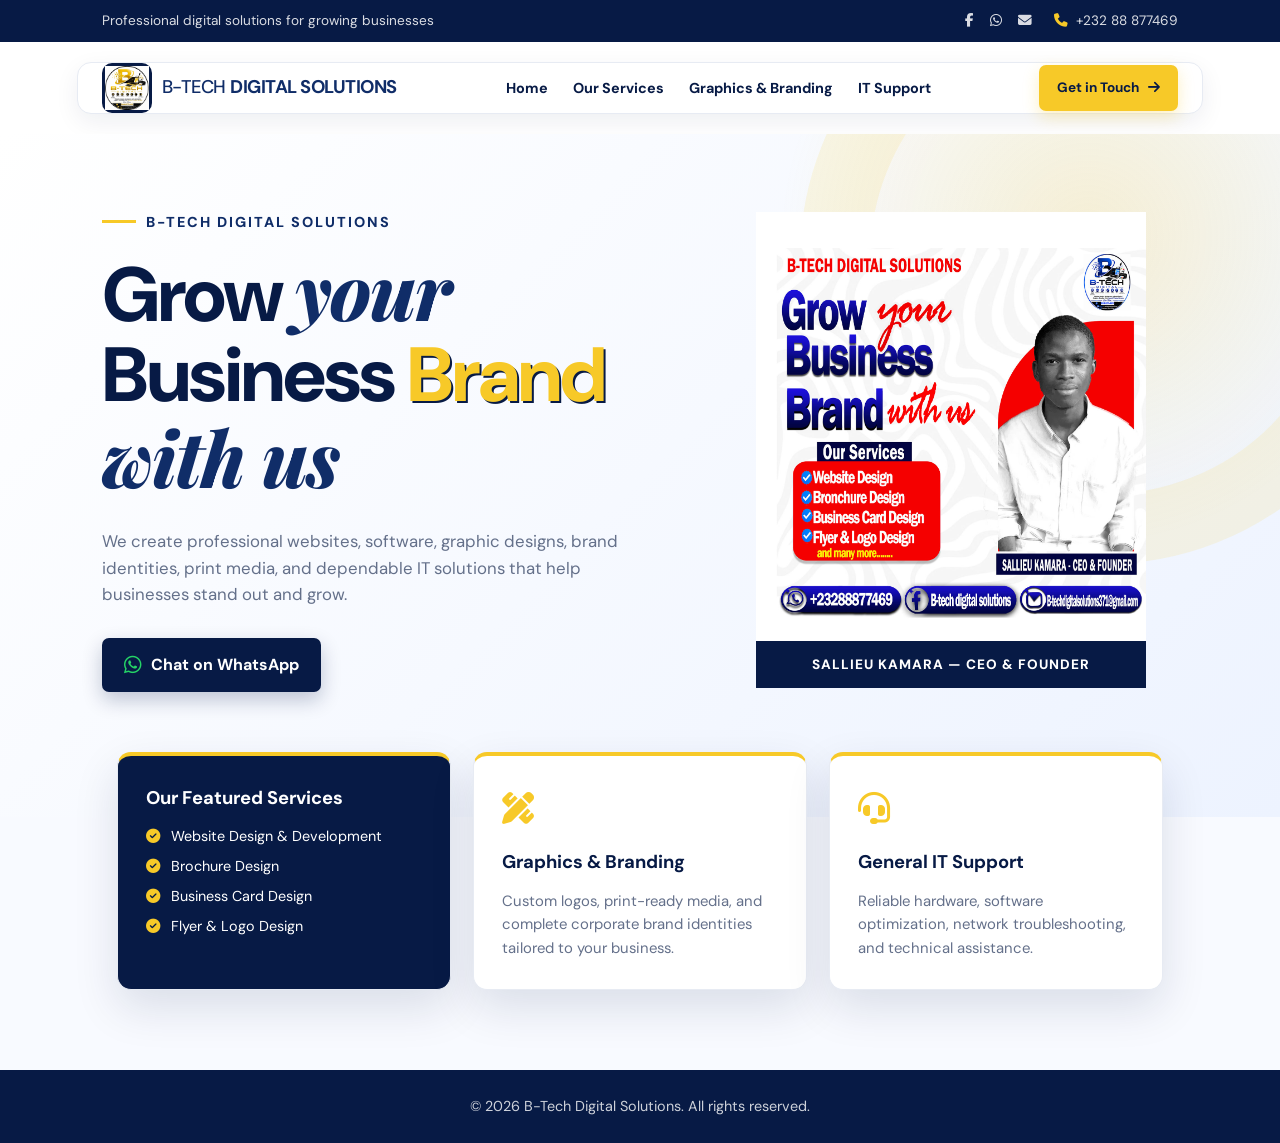
==== index.html @ 129fda82 "Add files via upload" ====
<!-- filepath: Untitled-1 -->
<!DOCTYPE html>
<html lang="en">
<head>
    <meta charset="UTF-8">
    <meta name="viewport" content="width=device-width, initial-scale=1.0">
    <meta name="description" content="B-Tech Digital Solutions provides professional website design, branding, software development, and IT support services.">
    <title>B-Tech Digital Solutions | Grow Your Business</title>

    <link rel="preconnect" href="https://fonts.googleapis.com">
    <link rel="preconnect" href="https://fonts.gstatic.com" crossorigin>
    <link href="https://fonts.googleapis.com/css2?family=DM+Sans:wght@400;500;600;700&family=Playfair+Display:ital,wght@0,700;1,700&display=swap" rel="stylesheet">
    <link rel="stylesheet" href="https://cdnjs.cloudflare.com/ajax/libs/font-awesome/6.5.2/css/all.min.css">

    <style>
        :root {
            --navy: #071a45;
            --navy-light: #102d68;
            --yellow: #f7c928;
            --yellow-light: #fff8d8;
            --white: #ffffff;
            --text: #26334d;
            --muted: #64708a;
            --border: #e7ebf3;
            --shadow: 0 18px 45px rgba(7, 26, 69, 0.12);
        }

        * {
            margin: 0;
            padding: 0;
            box-sizing: border-box;
        }

        html {
            scroll-behavior: smooth;
        }

        body {
            min-width: 320px;
            overflow-x: hidden;
            color: var(--text);
            background: #f8faff;
            font-family: "DM Sans", Arial, sans-serif;
            line-height: 1.6;
        }

        a {
            color: inherit;
            text-decoration: none;
        }

        .top-bar {
            display: flex;
            justify-content: space-between;
            align-items: center;
            padding: 10px 8%;
            color: rgba(255, 255, 255, .85);
            background: var(--navy);
            font-size: .85rem;
        }

        .top-bar-left,
        .top-bar-right,
        .social-links {
            display: flex;
            align-items: center;
        }

        .top-bar-left,
        .top-bar-right {
            gap: 22px;
        }

        .social-links {
            gap: 16px;
        }

        .social-links a {
            transition: color .25s ease;
        }

        .social-links a:hover {
            color: var(--yellow);
        }

        .info-badge {
            display: flex;
            align-items: center;
            gap: 8px;
        }

        .info-badge i {
            color: var(--yellow);
        }

        header {
            padding: 20px 6%;
            background: var(--white);
        }

        .nav-container {
            max-width: 1200px;
            margin: auto;
            padding: 0 24px;
            display: flex;
            justify-content: space-between;
            align-items: center;
            background: var(--white);
            border: 1px solid var(--border);
            border-radius: 14px;
            box-shadow: 0 8px 25px rgba(7, 26, 69, .07);
        }

        .logo {
            display: flex;
            align-items: center;
            gap: 10px;
            color: var(--navy);
            font-size: 1.15rem;
            font-weight: 800;
            letter-spacing: -.5px;
        }

        .logo span {
            color: var(--navy-light);
            font-weight: 500;
        }

        .logo-badge {
            display: grid;
            width: 50px;
            height: 50px;
            place-items: center;
            overflow: hidden;
            background: var(--navy);
            border-radius: 10px;
        }

        .logo-badge img {
            width: 44px;
            height: 44px;
            object-fit: contain;
        }

        .nav-links {
            display: flex;
            align-items: center;
            gap: 25px;
            list-style: none;
        }

        .nav-links a {
            position: relative;
            color: var(--navy);
            font-size: .9rem;
            font-weight: 700;
        }

        .nav-links a::after {
            position: absolute;
            right: 0;
            bottom: -7px;
            left: 0;
            height: 2px;
            content: "";
            background: var(--yellow);
            transform: scaleX(0);
            transition: transform .25s ease;
        }

        .nav-links a:hover::after,
        .nav-links a:focus::after {
            transform: scaleX(1);
        }

        .btn-contact,
        .btn-whatsapp {
            display: inline-flex;
            align-items: center;
            justify-content: center;
            gap: 9px;
            border-radius: 7px;
            font-weight: 700;
            transition: transform .25s ease, background .25s ease, box-shadow .25s ease;
        }

        .btn-contact {
            padding: 12px 18px;
            color: var(--navy);
            background: var(--yellow);
            box-shadow: 0 6px 16px rgba(247, 201, 40, .28);
            font-size: .85rem;
        }

        .btn-contact:hover,
        .btn-whatsapp:hover {
            transform: translateY(-2px);
        }

        .btn-contact:hover {
            background: #ffd84f;
        }

        .menu-toggle {
            display: none;
            color: var(--navy);
            cursor: pointer;
            font-size: 1.45rem;
        }

        .hero {
            position: relative;
            display: grid;
            grid-template-columns: 1fr .8fr;
            gap: 55px;
            align-items: center;
            min-height: 590px;
            padding: 75px 8% 125px;
            overflow: hidden;
            background:
                radial-gradient(circle at 85% 15%, rgba(247, 201, 40, .2), transparent 25%),
                linear-gradient(135deg, #ffffff 0%, #edf3ff 100%);
        }

        .hero::before {
            position: absolute;
            top: -180px;
            right: -130px;
            width: 470px;
            height: 470px;
            content: "";
            border: 70px solid rgba(247, 201, 40, .12);
            border-radius: 50%;
        }

        .hero-content,
        .hero-image-container {
            position: relative;
            z-index: 1;
        }

        .hero-content {
            max-width: 620px;
        }

        .hero-brand-tag {
            display: inline-block;
            margin-bottom: 15px;
            color: var(--navy-light);
            font-size: .9rem;
            font-weight: 800;
            letter-spacing: 2px;
            text-transform: uppercase;
        }

        .hero-brand-tag::before {
            display: inline-block;
            width: 34px;
            height: 3px;
            margin: 0 10px 4px 0;
            content: "";
            background: var(--yellow);
        }

        .hero-title {
            color: var(--navy);
            font-size: clamp(2.8rem, 6vw, 5.2rem);
            font-weight: 800;
            line-height: 1.05;
            letter-spacing: -2px;
        }

        .script-text {
            color: var(--navy-light);
            font-family: "Playfair Display", Georgia, serif;
            font-style: italic;
        }

        .hero-title .highlight {
            color: var(--yellow);
            text-shadow: 2px 2px 0 var(--navy);
        }

        .hero-description {
            max-width: 560px;
            margin: 25px 0 30px;
            color: var(--muted);
            font-size: 1.05rem;
        }

        .btn-whatsapp {
            padding: 14px 22px;
            color: var(--white);
            background: var(--navy);
            box-shadow: 0 8px 20px rgba(7, 26, 69, .24);
        }

        .btn-whatsapp i {
            color: #25d366;
            font-size: 1.25rem;
        }

        .hero-image-container {
            display: flex;
            align-items: center;
            flex-direction: column;
        }

        .arch-background {
    width: min(100%, 390px);
    padding: 0;
    overflow: hidden;
    background: transparent;
    border-radius: 0;
    box-shadow: none;
}

.arch-background img {
    display: block;
    width: 100%;
    max-height: 460px;
    object-fit: cover;
    object-position: center top;
}

        .ceo-badge {
            width: min(100%, 390px);
            padding: 13px;
            color: var(--white);
            background: var(--navy);
            text-align: center;
            font-size: .85rem;
            font-weight: 800;
            letter-spacing: 1px;
            text-transform: uppercase;
        }

        .features-container {
            position: relative;
            z-index: 2;
            display: grid;
            grid-template-columns: repeat(3, 1fr);
            gap: 22px;
            max-width: 1200px;
            margin: -65px auto 80px;
            padding: 0 6%;
        }

        .feature-card {
            min-height: 220px;
            padding: 28px;
            background: var(--white);
            border: 1px solid var(--border);
            border-top: 4px solid var(--yellow);
            border-radius: 14px;
            box-shadow: var(--shadow);
            transition: transform .25s ease;
        }

        .feature-card:hover {
            transform: translateY(-7px);
        }

        .feature-card.main-box {
            color: var(--white);
            background: var(--navy);
            border-top-color: var(--yellow);
        }

        .feature-icon {
            margin-bottom: 13px;
            color: var(--yellow);
            font-size: 2rem;
        }

        .feature-text h3 {
            margin-bottom: 12px;
            color: var(--navy);
            font-size: 1.15rem;
        }

        .main-box .feature-text h3,
        .main-box .feature-text li {
            color: var(--white);
        }

        .feature-text p {
            color: var(--muted);
            font-size: .93rem;
        }

        .main-box .feature-text ul {
            display: grid;
            gap: 7px;
            list-style: none;
            font-size: .9rem;
        }

        .main-box li i {
            margin-right: 7px;
            color: var(--yellow);
        }

        footer {
            padding: 25px;
            color: rgba(255, 255, 255, .8);
            background: var(--navy);
            text-align: center;
            font-size: .9rem;
        }

        @media (max-width: 950px) {
            .top-bar {
                display: none;
            }

            .hero {
                grid-template-columns: 1fr;
                padding: 60px 7% 110px;
                text-align: center;
            }

            .hero-content {
                max-width: 700px;
                margin: auto;
            }

            .hero-description {
                margin-right: auto;
                margin-left: auto;
            }

            .hero-image-container {
                margin-top: 15px;
            }

            .features-container {
                grid-template-columns: 1fr;
                max-width: 650px;
                margin-top: -45px;
            }
        }

        @media (max-width: 700px) {
            header {
                padding: 12px 4%;
            }

            .nav-container {
                padding: 0 15px;
            }

            .logo {
                font-size: .9rem;
            }

            .logo span {
                display: block;
            }

            .logo-badge {
                width: 42px;
                height: 42px;
            }

            .logo-badge img {
                width: 37px;
                height: 37px;
            }

            .nav-links,
            .nav-right {
                display: none;
            }

            .menu-toggle {
                display: block;
            }

            .nav-links.show {
                position: absolute;
                top: calc(100% + 8px);
                right: 0;
                left: 0;
                z-index: 20;
                display: flex;
                flex-direction: column;
                gap: 18px;
                padding: 24px;
                background: var(--white);
                border-radius: 10px;
                box-shadow: var(--shadow);
            }

            .hero {
                min-height: auto;
                padding-top: 50px;
            }

            .hero-title {
                font-size: clamp(2.5rem, 13vw, 4rem);
            }

            .features-container {
                padding: 0 5%;
            }
        }
    </style>
</head>

<body>
    <div class="top-bar">
        <div class="top-bar-left">
            <span>Professional digital solutions for growing businesses</span>
        </div>

        <div class="top-bar-right">
            <div class="social-links" aria-label="Social media links">
                <a href="#" aria-label="Facebook"><i class="fab fa-facebook-f"></i></a>
                <a href="https://wa.me/23288877469" aria-label="WhatsApp"><i class="fab fa-whatsapp"></i></a>
                <a href="mailto:sallieukamara2003@gmail.com" aria-label="Email"><i class="fas fa-envelope"></i></a>
            </div>

            <div class="info-badge">
                <i class="fas fa-phone"></i>
                <span>+232 88 877469</span>
            </div>
        </div>
    </div>

    <header>
        <nav class="nav-container" aria-label="Main navigation">
            <a href="index.html" class="logo">
                <div class="logo-badge">
                    <img src="LOGO.png" alt="B-Tech Digital Solutions logo">
                </div>
                <span>B-TECH <strong>DIGITAL SOLUTIONS</strong></span>
            </a>

            <ul class="nav-links" id="navLinks">
                <li><a href="index.html">Home</a></li>
                <li><a href="our services.html">Our Services</a></li>
                <li><a href="graphics and branding.html">Graphics &amp; Branding</a></li>
                <li><a href="IT SERVICES.html">IT Support</a></li>
            </ul>

            <div class="nav-right">
                <a href="mailto:sallieukamara2003@gmail.com" class="btn-contact">
                    Get in Touch <i class="fas fa-arrow-right"></i>
                </a>
            </div>

            <button class="menu-toggle" id="menuToggle" type="button" aria-label="Open navigation menu" aria-controls="navLinks" aria-expanded="false">
                <i class="fas fa-bars"></i>
            </button>
        </nav>
    </header>

    <main>
        <section class="hero">
            <div class="hero-content">
                <p class="hero-brand-tag">B-Tech Digital Solutions</p>

                <h1 class="hero-title">
                    Grow <span class="script-text">your</span><br>
                    Business <span class="highlight">Brand</span><br>
                    <span class="script-text">with us</span>
                </h1>

                <p class="hero-description">
                    We create professional websites, software, graphic designs, brand identities,
                    print media, and dependable IT solutions that help businesses stand out and grow.
                </p>

                <a href="https://wa.me/23288877469" target="_blank" rel="noopener" class="btn-whatsapp">
                    <i class="fab fa-whatsapp"></i>
                    Chat on WhatsApp
                </a>
            </div>

            <div class="hero-image-container">
                <div class="arch-background">
                    <img src="MAIN IMAGE.jpg" alt="Sallieu Kamara, CEO and Founder of B-Tech Digital Solutions">
                </div>
                <div class="ceo-badge">Sallieu Kamara — CEO &amp; Founder</div>
            </div>
        </section>

        <section class="features-container" aria-label="Featured services">
            <article class="feature-card main-box">
                <div class="feature-text">
                    <h3>Our Featured Services</h3>
                    <ul>
                        <li><i class="fas fa-check-circle"></i> Website Design &amp; Development</li>
                        <li><i class="fas fa-check-circle"></i> Brochure Design</li>
                        <li><i class="fas fa-check-circle"></i> Business Card Design</li>
                        <li><i class="fas fa-check-circle"></i> Flyer &amp; Logo Design</li>
                    </ul>
                </div>
            </article>

            <article class="feature-card">
                <div class="feature-icon">
                    <i class="fas fa-pen-ruler"></i>
                </div>
                <div class="feature-text">
                    <h3>Graphics &amp; Branding</h3>
                    <p>Custom logos, print-ready media, and complete corporate brand identities tailored to your business.</p>
                </div>
            </article>

            <article class="feature-card">
                <div class="feature-icon">
                    <i class="fas fa-headset"></i>
                </div>
                <div class="feature-text">
                    <h3>General IT Support</h3>
                    <p>Reliable hardware, software optimization, network troubleshooting, and technical assistance.</p>
                </div>
            </article>
        </section>
    </main>

    <footer>
        &copy; 2026 B-Tech Digital Solutions. All rights reserved.
    </footer>

    <script>
        const menuToggle = document.getElementById("menuToggle");
const navLinks = document.getElementById("navLinks");

menuToggle.addEventListener("click", () => {
    const isOpen = navLinks.classList.toggle("show");

    menuToggle.setAttribute("aria-expanded", String(isOpen));
    menuToggle.setAttribute(
        "aria-label",
        isOpen ? "Close navigation menu" : "Open navigation menu"
    );
});
    </script>
</body>
</html>
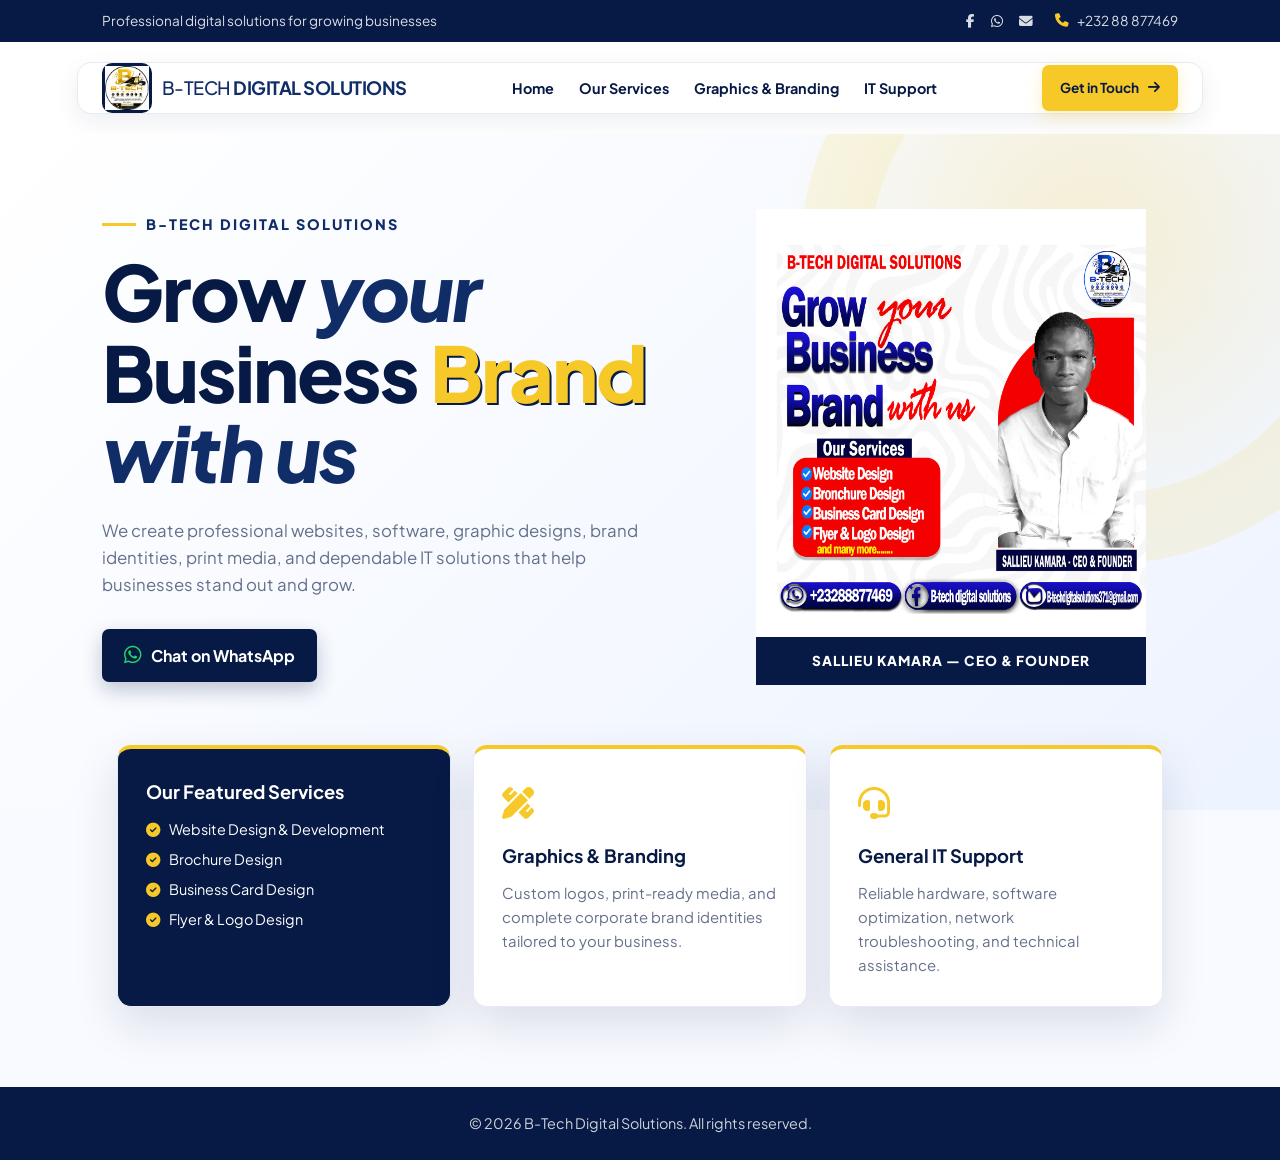
==== commit 31437b7f: "Improve homepage performance and switch to Plus Jakarta Sans for the full site" ====
--- a/index.html
+++ b/index.html
@@ -1,645 +1,663 @@
-
-<!-- filepath: Untitled-1 -->
-<!DOCTYPE html>
-<html lang="en">
-<head>
-    <meta charset="UTF-8">
-    <meta name="viewport" content="width=device-width, initial-scale=1.0">
-    <meta name="description" content="B-Tech Digital Solutions provides professional website design, branding, software development, and IT support services.">
-    <title>B-Tech Digital Solutions | Grow Your Business</title>
-
-    <link rel="preconnect" href="https://fonts.googleapis.com">
-    <link rel="preconnect" href="https://fonts.gstatic.com" crossorigin>
-    <link href="https://fonts.googleapis.com/css2?family=DM+Sans:wght@400;500;600;700&family=Playfair+Display:ital,wght@0,700;1,700&display=swap" rel="stylesheet">
-    <link rel="stylesheet" href="https://cdnjs.cloudflare.com/ajax/libs/font-awesome/6.5.2/css/all.min.css">
-
-    <style>
-        :root {
-            --navy: #071a45;
-            --navy-light: #102d68;
-            --yellow: #f7c928;
-            --yellow-light: #fff8d8;
-            --white: #ffffff;
-            --text: #26334d;
-            --muted: #64708a;
-            --border: #e7ebf3;
-            --shadow: 0 18px 45px rgba(7, 26, 69, 0.12);
-        }
-
-        * {
-            margin: 0;
-            padding: 0;
-            box-sizing: border-box;
-        }
-
-        html {
-            scroll-behavior: smooth;
-        }
-
-        body {
-            min-width: 320px;
-            overflow-x: hidden;
-            color: var(--text);
-            background: #f8faff;
-            font-family: "DM Sans", Arial, sans-serif;
-            line-height: 1.6;
-        }
-
-        a {
-            color: inherit;
-            text-decoration: none;
-        }
-
-        .top-bar {
-            display: flex;
-            justify-content: space-between;
-            align-items: center;
-            padding: 10px 8%;
-            color: rgba(255, 255, 255, .85);
-            background: var(--navy);
-            font-size: .85rem;
-        }
-
-        .top-bar-left,
-        .top-bar-right,
-        .social-links {
-            display: flex;
-            align-items: center;
-        }
-
-        .top-bar-left,
-        .top-bar-right {
-            gap: 22px;
-        }
-
-        .social-links {
-            gap: 16px;
-        }
-
-        .social-links a {
-            transition: color .25s ease;
-        }
-
-        .social-links a:hover {
-            color: var(--yellow);
-        }
-
-        .info-badge {
-            display: flex;
-            align-items: center;
-            gap: 8px;
-        }
-
-        .info-badge i {
-            color: var(--yellow);
-        }
-
-        header {
-            padding: 20px 6%;
-            background: var(--white);
-        }
-
-        .nav-container {
-            max-width: 1200px;
-            margin: auto;
-            padding: 0 24px;
-            display: flex;
-            justify-content: space-between;
-            align-items: center;
-            background: var(--white);
-            border: 1px solid var(--border);
-            border-radius: 14px;
-            box-shadow: 0 8px 25px rgba(7, 26, 69, .07);
-        }
-
-        .logo {
-            display: flex;
-            align-items: center;
-            gap: 10px;
-            color: var(--navy);
-            font-size: 1.15rem;
-            font-weight: 800;
-            letter-spacing: -.5px;
-        }
-
-        .logo span {
-            color: var(--navy-light);
-            font-weight: 500;
-        }
-
-        .logo-badge {
-            display: grid;
-            width: 50px;
-            height: 50px;
-            place-items: center;
-            overflow: hidden;
-            background: var(--navy);
-            border-radius: 10px;
-        }
-
-        .logo-badge img {
-            width: 44px;
-            height: 44px;
-            object-fit: contain;
-        }
-
-        .nav-links {
-            display: flex;
-            align-items: center;
-            gap: 25px;
-            list-style: none;
-        }
-
-        .nav-links a {
-            position: relative;
-            color: var(--navy);
-            font-size: .9rem;
-            font-weight: 700;
-        }
-
-        .nav-links a::after {
-            position: absolute;
-            right: 0;
-            bottom: -7px;
-            left: 0;
-            height: 2px;
-            content: "";
-            background: var(--yellow);
-            transform: scaleX(0);
-            transition: transform .25s ease;
-        }
-
-        .nav-links a:hover::after,
-        .nav-links a:focus::after {
-            transform: scaleX(1);
-        }
-
-        .btn-contact,
-        .btn-whatsapp {
-            display: inline-flex;
-            align-items: center;
-            justify-content: center;
-            gap: 9px;
-            border-radius: 7px;
-            font-weight: 700;
-            transition: transform .25s ease, background .25s ease, box-shadow .25s ease;
-        }
-
-        .btn-contact {
-            padding: 12px 18px;
-            color: var(--navy);
-            background: var(--yellow);
-            box-shadow: 0 6px 16px rgba(247, 201, 40, .28);
-            font-size: .85rem;
-        }
-
-        .btn-contact:hover,
-        .btn-whatsapp:hover {
-            transform: translateY(-2px);
-        }
-
-        .btn-contact:hover {
-            background: #ffd84f;
-        }
-
-        .menu-toggle {
-            display: none;
-            color: var(--navy);
-            cursor: pointer;
-            font-size: 1.45rem;
-        }
-
-        .hero {
-            position: relative;
-            display: grid;
-            grid-template-columns: 1fr .8fr;
-            gap: 55px;
-            align-items: center;
-            min-height: 590px;
-            padding: 75px 8% 125px;
-            overflow: hidden;
-            background:
-                radial-gradient(circle at 85% 15%, rgba(247, 201, 40, .2), transparent 25%),
-                linear-gradient(135deg, #ffffff 0%, #edf3ff 100%);
-        }
-
-        .hero::before {
-            position: absolute;
-            top: -180px;
-            right: -130px;
-            width: 470px;
-            height: 470px;
-            content: "";
-            border: 70px solid rgba(247, 201, 40, .12);
-            border-radius: 50%;
-        }
-
-        .hero-content,
-        .hero-image-container {
-            position: relative;
-            z-index: 1;
-        }
-
-        .hero-content {
-            max-width: 620px;
-        }
-
-        .hero-brand-tag {
-            display: inline-block;
-            margin-bottom: 15px;
-            color: var(--navy-light);
-            font-size: .9rem;
-            font-weight: 800;
-            letter-spacing: 2px;
-            text-transform: uppercase;
-        }
-
-        .hero-brand-tag::before {
-            display: inline-block;
-            width: 34px;
-            height: 3px;
-            margin: 0 10px 4px 0;
-            content: "";
-            background: var(--yellow);
-        }
-
-        .hero-title {
-            color: var(--navy);
-            font-size: clamp(2.8rem, 6vw, 5.2rem);
-            font-weight: 800;
-            line-height: 1.05;
-            letter-spacing: -2px;
-        }
-
-        .script-text {
-            color: var(--navy-light);
-            font-family: "Playfair Display", Georgia, serif;
-            font-style: italic;
-        }
-
-        .hero-title .highlight {
-            color: var(--yellow);
-            text-shadow: 2px 2px 0 var(--navy);
-        }
-
-        .hero-description {
-            max-width: 560px;
-            margin: 25px 0 30px;
-            color: var(--muted);
-            font-size: 1.05rem;
-        }
-
-        .btn-whatsapp {
-            padding: 14px 22px;
-            color: var(--white);
-            background: var(--navy);
-            box-shadow: 0 8px 20px rgba(7, 26, 69, .24);
-        }
-
-        .btn-whatsapp i {
-            color: #25d366;
-            font-size: 1.25rem;
-        }
-
-        .hero-image-container {
-            display: flex;
-            align-items: center;
-            flex-direction: column;
-        }
-
-        .arch-background {
-    width: min(100%, 390px);
-    padding: 0;
-    overflow: hidden;
-    background: transparent;
-    border-radius: 0;
-    box-shadow: none;
-}
-
-.arch-background img {
-    display: block;
-    width: 100%;
-    max-height: 460px;
-    object-fit: cover;
-    object-position: center top;
-}
-
-        .ceo-badge {
-            width: min(100%, 390px);
-            padding: 13px;
-            color: var(--white);
-            background: var(--navy);
-            text-align: center;
-            font-size: .85rem;
-            font-weight: 800;
-            letter-spacing: 1px;
-            text-transform: uppercase;
-        }
-
-        .features-container {
-            position: relative;
-            z-index: 2;
-            display: grid;
-            grid-template-columns: repeat(3, 1fr);
-            gap: 22px;
-            max-width: 1200px;
-            margin: -65px auto 80px;
-            padding: 0 6%;
-        }
-
-        .feature-card {
-            min-height: 220px;
-            padding: 28px;
-            background: var(--white);
-            border: 1px solid var(--border);
-            border-top: 4px solid var(--yellow);
-            border-radius: 14px;
-            box-shadow: var(--shadow);
-            transition: transform .25s ease;
-        }
-
-        .feature-card:hover {
-            transform: translateY(-7px);
-        }
-
-        .feature-card.main-box {
-            color: var(--white);
-            background: var(--navy);
-            border-top-color: var(--yellow);
-        }
-
-        .feature-icon {
-            margin-bottom: 13px;
-            color: var(--yellow);
-            font-size: 2rem;
-        }
-
-        .feature-text h3 {
-            margin-bottom: 12px;
-            color: var(--navy);
-            font-size: 1.15rem;
-        }
-
-        .main-box .feature-text h3,
-        .main-box .feature-text li {
-            color: var(--white);
-        }
-
-        .feature-text p {
-            color: var(--muted);
-            font-size: .93rem;
-        }
-
-        .main-box .feature-text ul {
-            display: grid;
-            gap: 7px;
-            list-style: none;
-            font-size: .9rem;
-        }
-
-        .main-box li i {
-            margin-right: 7px;
-            color: var(--yellow);
-        }
-
-        footer {
-            padding: 25px;
-            color: rgba(255, 255, 255, .8);
-            background: var(--navy);
-            text-align: center;
-            font-size: .9rem;
-        }
-
-        @media (max-width: 950px) {
-            .top-bar {
-                display: none;
-            }
-
-            .hero {
-                grid-template-columns: 1fr;
-                padding: 60px 7% 110px;
-                text-align: center;
-            }
-
-            .hero-content {
-                max-width: 700px;
-                margin: auto;
-            }
-
-            .hero-description {
-                margin-right: auto;
-                margin-left: auto;
-            }
-
-            .hero-image-container {
-                margin-top: 15px;
-            }
-
-            .features-container {
-                grid-template-columns: 1fr;
-                max-width: 650px;
-                margin-top: -45px;
-            }
-        }
-
-        @media (max-width: 700px) {
-            header {
-                padding: 12px 4%;
-            }
-
-            .nav-container {
-                padding: 0 15px;
-            }
-
-            .logo {
-                font-size: .9rem;
-            }
-
-            .logo span {
-                display: block;
-            }
-
-            .logo-badge {
-                width: 42px;
-                height: 42px;
-            }
-
-            .logo-badge img {
-                width: 37px;
-                height: 37px;
-            }
-
-            .nav-links,
-            .nav-right {
-                display: none;
-            }
-
-            .menu-toggle {
-                display: block;
-            }
-
-            .nav-links.show {
-                position: absolute;
-                top: calc(100% + 8px);
-                right: 0;
-                left: 0;
-                z-index: 20;
-                display: flex;
-                flex-direction: column;
-                gap: 18px;
-                padding: 24px;
-                background: var(--white);
-                border-radius: 10px;
-                box-shadow: var(--shadow);
-            }
-
-            .hero {
-                min-height: auto;
-                padding-top: 50px;
-            }
-
-            .hero-title {
-                font-size: clamp(2.5rem, 13vw, 4rem);
-            }
-
-            .features-container {
-                padding: 0 5%;
-            }
-        }
-    </style>
-</head>
-
-<body>
-    <div class="top-bar">
-        <div class="top-bar-left">
-            <span>Professional digital solutions for growing businesses</span>
-        </div>
-
-        <div class="top-bar-right">
-            <div class="social-links" aria-label="Social media links">
-                <a href="#" aria-label="Facebook"><i class="fab fa-facebook-f"></i></a>
-                <a href="https://wa.me/23288877469" aria-label="WhatsApp"><i class="fab fa-whatsapp"></i></a>
-                <a href="mailto:sallieukamara2003@gmail.com" aria-label="Email"><i class="fas fa-envelope"></i></a>
-            </div>
-
-            <div class="info-badge">
-                <i class="fas fa-phone"></i>
-                <span>+232 88 877469</span>
-            </div>
-        </div>
-    </div>
-
-    <header>
-        <nav class="nav-container" aria-label="Main navigation">
-            <a href="index.html" class="logo">
-                <div class="logo-badge">
-                    <img src="LOGO.png" alt="B-Tech Digital Solutions logo">
-                </div>
-                <span>B-TECH <strong>DIGITAL SOLUTIONS</strong></span>
-            </a>
-
-            <ul class="nav-links" id="navLinks">
-                <li><a href="index.html">Home</a></li>
-                <li><a href="our services.html">Our Services</a></li>
-                <li><a href="graphics and branding.html">Graphics &amp; Branding</a></li>
-                <li><a href="IT SERVICES.html">IT Support</a></li>
-            </ul>
-
-            <div class="nav-right">
-                <a href="mailto:sallieukamara2003@gmail.com" class="btn-contact">
-                    Get in Touch <i class="fas fa-arrow-right"></i>
-                </a>
-            </div>
-
-            <button class="menu-toggle" id="menuToggle" type="button" aria-label="Open navigation menu" aria-controls="navLinks" aria-expanded="false">
-                <i class="fas fa-bars"></i>
-            </button>
-        </nav>
-    </header>
-
-    <main>
-        <section class="hero">
-            <div class="hero-content">
-                <p class="hero-brand-tag">B-Tech Digital Solutions</p>
-
-                <h1 class="hero-title">
-                    Grow <span class="script-text">your</span><br>
-                    Business <span class="highlight">Brand</span><br>
-                    <span class="script-text">with us</span>
-                </h1>
-
-                <p class="hero-description">
-                    We create professional websites, software, graphic designs, brand identities,
-                    print media, and dependable IT solutions that help businesses stand out and grow.
-                </p>
-
-                <a href="https://wa.me/23288877469" target="_blank" rel="noopener" class="btn-whatsapp">
-                    <i class="fab fa-whatsapp"></i>
-                    Chat on WhatsApp
-                </a>
-            </div>
-
-            <div class="hero-image-container">
-                <div class="arch-background">
-                    <img src="MAIN IMAGE.jpg" alt="Sallieu Kamara, CEO and Founder of B-Tech Digital Solutions">
-                </div>
-                <div class="ceo-badge">Sallieu Kamara — CEO &amp; Founder</div>
-            </div>
-        </section>
-
-        <section class="features-container" aria-label="Featured services">
-            <article class="feature-card main-box">
-                <div class="feature-text">
-                    <h3>Our Featured Services</h3>
-                    <ul>
-                        <li><i class="fas fa-check-circle"></i> Website Design &amp; Development</li>
-                        <li><i class="fas fa-check-circle"></i> Brochure Design</li>
-                        <li><i class="fas fa-check-circle"></i> Business Card Design</li>
-                        <li><i class="fas fa-check-circle"></i> Flyer &amp; Logo Design</li>
-                    </ul>
-                </div>
-            </article>
-
-            <article class="feature-card">
-                <div class="feature-icon">
-                    <i class="fas fa-pen-ruler"></i>
-                </div>
-                <div class="feature-text">
-                    <h3>Graphics &amp; Branding</h3>
-                    <p>Custom logos, print-ready media, and complete corporate brand identities tailored to your business.</p>
-                </div>
-            </article>
-
-            <article class="feature-card">
-                <div class="feature-icon">
-                    <i class="fas fa-headset"></i>
-                </div>
-                <div class="feature-text">
-                    <h3>General IT Support</h3>
-                    <p>Reliable hardware, software optimization, network troubleshooting, and technical assistance.</p>
-                </div>
-            </article>
-        </section>
-    </main>
-
-    <footer>
-        &copy; 2026 B-Tech Digital Solutions. All rights reserved.
-    </footer>
-
-    <script>
-        const menuToggle = document.getElementById("menuToggle");
-const navLinks = document.getElementById("navLinks");
-
-menuToggle.addEventListener("click", () => {
-    const isOpen = navLinks.classList.toggle("show");
-
-    menuToggle.setAttribute("aria-expanded", String(isOpen));
-    menuToggle.setAttribute(
-        "aria-label",
-        isOpen ? "Close navigation menu" : "Open navigation menu"
-    );
-});
-    </script>
-</body>
-</html>
- +<!-- filepath: Untitled-1 -->
+<!DOCTYPE html>
+<html lang="en">
+<head>
+    <meta charset="UTF-8">
+    <meta name="viewport" content="width=device-width, initial-scale=1.0">
+    <meta name="description" content="B-Tech Digital Solutions provides professional website design, branding, software development, and IT support services.">
+    <meta name="theme-color" content="#071a45">
+    <title>B-Tech Digital Solutions | Grow Your Business</title>
+
+    <link rel="preconnect" href="https://fonts.googleapis.com">
+    <link rel="preconnect" href="https://fonts.gstatic.com" crossorigin>
+    <link href="https://fonts.googleapis.com/css2?family=Plus+Jakarta+Sans:wght@400;500;600;700;800&display=swap" rel="stylesheet">
+    <link rel="stylesheet" href="https://cdnjs.cloudflare.com/ajax/libs/font-awesome/6.5.2/css/all.min.css" media="print" onload="this.media='all'">
+    <noscript><link rel="stylesheet" href="https://cdnjs.cloudflare.com/ajax/libs/font-awesome/6.5.2/css/all.min.css"></noscript>
+
+    <style>
+        :root {
+            --navy: #071a45;
+            --navy-light: #102d68;
+            --yellow: #f7c928;
+            --yellow-light: #fff8d8;
+            --white: #ffffff;
+            --text: #26334d;
+            --muted: #64708a;
+            --border: #e7ebf3;
+            --shadow: 0 18px 45px rgba(7, 26, 69, 0.12);
+        }
+
+        * {
+            margin: 0;
+            padding: 0;
+            box-sizing: border-box;
+        }
+
+        html {
+            scroll-behavior: smooth;
+        }
+
+        body {
+            min-width: 320px;
+            overflow-x: hidden;
+            color: var(--text);
+            background: #f8faff;
+            font-family: "Plus Jakarta Sans", Arial, sans-serif;
+            line-height: 1.6;
+        }
+
+        a {
+            color: inherit;
+            text-decoration: none;
+        }
+
+        img {
+            max-width: 100%;
+            height: auto;
+        }
+
+        .top-bar {
+            display: flex;
+            justify-content: space-between;
+            align-items: center;
+            padding: 10px 8%;
+            color: rgba(255, 255, 255, .85);
+            background: var(--navy);
+            font-size: .85rem;
+        }
+
+        .top-bar-left,
+        .top-bar-right,
+        .social-links {
+            display: flex;
+            align-items: center;
+        }
+
+        .top-bar-left,
+        .top-bar-right {
+            gap: 22px;
+        }
+
+        .social-links {
+            gap: 16px;
+        }
+
+        .social-links a {
+            transition: color .25s ease;
+        }
+
+        .social-links a:hover {
+            color: var(--yellow);
+        }
+
+        .info-badge {
+            display: flex;
+            align-items: center;
+            gap: 8px;
+        }
+
+        .info-badge i {
+            color: var(--yellow);
+        }
+
+        header {
+            padding: 20px 6%;
+            background: var(--white);
+        }
+
+        .nav-container {
+            max-width: 1200px;
+            margin: auto;
+            padding: 0 24px;
+            display: flex;
+            justify-content: space-between;
+            align-items: center;
+            background: var(--white);
+            border: 1px solid var(--border);
+            border-radius: 14px;
+            box-shadow: 0 8px 25px rgba(7, 26, 69, .07);
+        }
+
+        .logo {
+            display: flex;
+            align-items: center;
+            gap: 10px;
+            color: var(--navy);
+            font-size: 1.15rem;
+            font-weight: 800;
+            letter-spacing: -.5px;
+        }
+
+        .logo span {
+            color: var(--navy-light);
+            font-weight: 500;
+        }
+
+        .logo-badge {
+            display: grid;
+            width: 50px;
+            height: 50px;
+            place-items: center;
+            overflow: hidden;
+            background: var(--navy);
+            border-radius: 10px;
+        }
+
+        .logo-badge img {
+            width: 44px;
+            height: 44px;
+            object-fit: contain;
+        }
+
+        .nav-links {
+            display: flex;
+            align-items: center;
+            gap: 25px;
+            list-style: none;
+        }
+
+        .nav-links a {
+            position: relative;
+            color: var(--navy);
+            font-size: .9rem;
+            font-weight: 700;
+        }
+
+        .nav-links a::after {
+            position: absolute;
+            right: 0;
+            bottom: -7px;
+            left: 0;
+            height: 2px;
+            content: "";
+            background: var(--yellow);
+            transform: scaleX(0);
+            transition: transform .25s ease;
+        }
+
+        .nav-links a:hover::after,
+        .nav-links a:focus::after {
+            transform: scaleX(1);
+        }
+
+        .btn-contact,
+        .btn-whatsapp {
+            display: inline-flex;
+            align-items: center;
+            justify-content: center;
+            gap: 9px;
+            border-radius: 7px;
+            font-weight: 700;
+            transition: transform .25s ease, background .25s ease, box-shadow .25s ease;
+            border: none;
+            cursor: pointer;
+        }
+
+        .btn-contact {
+            padding: 12px 18px;
+            color: var(--navy);
+            background: var(--yellow);
+            box-shadow: 0 6px 16px rgba(247, 201, 40, .28);
+            font-size: .85rem;
+        }
+
+        .btn-contact:hover,
+        .btn-whatsapp:hover {
+            transform: translateY(-2px);
+        }
+
+        .btn-contact:hover {
+            background: #ffd84f;
+        }
+
+        .menu-toggle {
+            display: none;
+            color: var(--navy);
+            cursor: pointer;
+            font-size: 1.45rem;
+            background: none;
+            border: none;
+        }
+
+        .hero {
+            position: relative;
+            display: grid;
+            grid-template-columns: 1fr .8fr;
+            gap: 55px;
+            align-items: center;
+            min-height: 590px;
+            padding: 75px 8% 125px;
+            overflow: hidden;
+            background:
+                radial-gradient(circle at 85% 15%, rgba(247, 201, 40, .2), transparent 25%),
+                linear-gradient(135deg, #ffffff 0%, #edf3ff 100%);
+        }
+
+        .hero::before {
+            position: absolute;
+            top: -180px;
+            right: -130px;
+            width: 470px;
+            height: 470px;
+            content: "";
+            border: 70px solid rgba(247, 201, 40, .12);
+            border-radius: 50%;
+        }
+
+        .hero-content,
+        .hero-image-container {
+            position: relative;
+            z-index: 1;
+        }
+
+        .hero-content {
+            max-width: 620px;
+        }
+
+        .hero-brand-tag {
+            display: inline-block;
+            margin-bottom: 15px;
+            color: var(--navy-light);
+            font-size: .9rem;
+            font-weight: 800;
+            letter-spacing: 2px;
+            text-transform: uppercase;
+        }
+
+        .hero-brand-tag::before {
+            display: inline-block;
+            width: 34px;
+            height: 3px;
+            margin: 0 10px 4px 0;
+            content: "";
+            background: var(--yellow);
+        }
+
+        .hero-title {
+            color: var(--navy);
+            font-size: clamp(2.8rem, 6vw, 5.2rem);
+            font-weight: 800;
+            line-height: 1.05;
+            letter-spacing: -2px;
+        }
+
+        .script-text {
+            color: var(--navy-light);
+            font-style: italic;
+        }
+
+        .hero-title .highlight {
+            color: var(--yellow);
+            text-shadow: 2px 2px 0 var(--navy);
+        }
+
+        .hero-description {
+            max-width: 560px;
+            margin: 25px 0 30px;
+            color: var(--muted);
+            font-size: 1.05rem;
+        }
+
+        .btn-whatsapp {
+            padding: 14px 22px;
+            color: var(--white);
+            background: var(--navy);
+            box-shadow: 0 8px 20px rgba(7, 26, 69, .24);
+        }
+
+        .btn-whatsapp i {
+            color: #25d366;
+            font-size: 1.25rem;
+        }
+
+        .hero-image-container {
+            display: flex;
+            align-items: center;
+            flex-direction: column;
+        }
+
+        .arch-background {
+            width: min(100%, 390px);
+            padding: 0;
+            overflow: hidden;
+            background: transparent;
+            border-radius: 0;
+            box-shadow: none;
+        }
+
+        .arch-background img {
+            display: block;
+            width: 100%;
+            max-height: 460px;
+            object-fit: cover;
+            object-position: center top;
+        }
+
+        .ceo-badge {
+            width: min(100%, 390px);
+            padding: 13px;
+            color: var(--white);
+            background: var(--navy);
+            text-align: center;
+            font-size: .85rem;
+            font-weight: 800;
+            letter-spacing: 1px;
+            text-transform: uppercase;
+        }
+
+        .features-container {
+            position: relative;
+            z-index: 2;
+            display: grid;
+            grid-template-columns: repeat(3, 1fr);
+            gap: 22px;
+            max-width: 1200px;
+            margin: -65px auto 80px;
+            padding: 0 6%;
+        }
+
+        .feature-card {
+            min-height: 220px;
+            padding: 28px;
+            background: var(--white);
+            border: 1px solid var(--border);
+            border-top: 4px solid var(--yellow);
+            border-radius: 14px;
+            box-shadow: var(--shadow);
+            transition: transform .25s ease;
+        }
+
+        .feature-card:hover {
+            transform: translateY(-7px);
+        }
+
+        .feature-card.main-box {
+            color: var(--white);
+            background: var(--navy);
+            border-top-color: var(--yellow);
+        }
+
+        .feature-icon {
+            margin-bottom: 13px;
+            color: var(--yellow);
+            font-size: 2rem;
+        }
+
+        .feature-text h3 {
+            margin-bottom: 12px;
+            color: var(--navy);
+            font-size: 1.15rem;
+        }
+
+        .main-box .feature-text h3,
+        .main-box .feature-text li {
+            color: var(--white);
+        }
+
+        .feature-text p {
+            color: var(--muted);
+            font-size: .93rem;
+        }
+
+        .main-box .feature-text ul {
+            display: grid;
+            gap: 7px;
+            list-style: none;
+            font-size: .9rem;
+        }
+
+        .main-box li i {
+            margin-right: 7px;
+            color: var(--yellow);
+        }
+
+        footer {
+            padding: 25px;
+            color: rgba(255, 255, 255, .8);
+            background: var(--navy);
+            text-align: center;
+            font-size: .9rem;
+        }
+
+        @media (max-width: 950px) {
+            .top-bar {
+                display: none;
+            }
+
+            .hero {
+                grid-template-columns: 1fr;
+                padding: 60px 7% 110px;
+                text-align: center;
+            }
+
+            .hero-content {
+                max-width: 700px;
+                margin: auto;
+            }
+
+            .hero-description {
+                margin-right: auto;
+                margin-left: auto;
+            }
+
+            .hero-image-container {
+                margin-top: 15px;
+            }
+
+            .features-container {
+                grid-template-columns: 1fr;
+                max-width: 650px;
+                margin-top: -45px;
+            }
+        }
+
+        @media (max-width: 700px) {
+            header {
+                padding: 12px 4%;
+            }
+
+            .nav-container {
+                padding: 0 15px;
+            }
+
+            .logo {
+                font-size: .9rem;
+            }
+
+            .logo span {
+                display: block;
+            }
+
+            .logo-badge {
+                width: 42px;
+                height: 42px;
+            }
+
+            .logo-badge img {
+                width: 37px;
+                height: 37px;
+            }
+
+            .nav-links,
+            .nav-right {
+                display: none;
+            }
+
+            .menu-toggle {
+                display: block;
+            }
+
+            .nav-links.show {
+                position: absolute;
+                top: calc(100% + 8px);
+                right: 0;
+                left: 0;
+                z-index: 20;
+                display: flex;
+                flex-direction: column;
+                gap: 18px;
+                padding: 24px;
+                background: var(--white);
+                border-radius: 10px;
+                box-shadow: var(--shadow);
+            }
+
+            .hero {
+                min-height: auto;
+                padding-top: 50px;
+            }
+
+            .hero-title {
+                font-size: clamp(2.5rem, 13vw, 4rem);
+            }
+
+            .features-container {
+                padding: 0 5%;
+            }
+        }
+    </style>
+</head>
+
+<body>
+    <div class="top-bar">
+        <div class="top-bar-left">
+            <span>Professional digital solutions for growing businesses</span>
+        </div>
+
+        <div class="top-bar-right">
+            <div class="social-links" aria-label="Social media links">
+                <a href="#" aria-label="Facebook"><i class="fab fa-facebook-f"></i></a>
+                <a href="https://wa.me/23288877469" aria-label="WhatsApp"><i class="fab fa-whatsapp"></i></a>
+                <a href="mailto:sallieukamara2003@gmail.com" aria-label="Email"><i class="fas fa-envelope"></i></a>
+            </div>
+
+            <div class="info-badge">
+                <i class="fas fa-phone"></i>
+                <span>+232 88 877469</span>
+            </div>
+        </div>
+    </div>
+
+    <header>
+        <nav class="nav-container" aria-label="Main navigation">
+            <a href="index.html" class="logo">
+                <div class="logo-badge">
+                    <img src="LOGO.png" alt="B-Tech Digital Solutions logo" width="44" height="44" loading="lazy">
+                </div>
+                <span>B-TECH <strong>DIGITAL SOLUTIONS</strong></span>
+            </a>
+
+            <ul class="nav-links" id="navLinks">
+                <li><a href="index.html">Home</a></li>
+                <li><a href="our services.html">Our Services</a></li>
+                <li><a href="graphics and branding.html">Graphics &amp; Branding</a></li>
+                <li><a href="IT SERVICES.html">IT Support</a></li>
+            </ul>
+
+            <div class="nav-right">
+                <a href="mailto:sallieukamara2003@gmail.com" class="btn-contact">
+                    Get in Touch <i class="fas fa-arrow-right"></i>
+                </a>
+            </div>
+
+            <button class="menu-toggle" id="menuToggle" type="button" aria-label="Open navigation menu" aria-controls="navLinks" aria-expanded="false">
+                <i class="fas fa-bars"></i>
+            </button>
+        </nav>
+    </header>
+
+    <main>
+        <section class="hero">
+            <div class="hero-content">
+                <p class="hero-brand-tag">B-Tech Digital Solutions</p>
+
+                <h1 class="hero-title">
+                    Grow <span class="script-text">your</span><br>
+                    Business <span class="highlight">Brand</span><br>
+                    <span class="script-text">with us</span>
+                </h1>
+
+                <p class="hero-description">
+                    We create professional websites, software, graphic designs, brand identities,
+                    print media, and dependable IT solutions that help businesses stand out and grow.
+                </p>
+
+                <a href="https://wa.me/23288877469" target="_blank" rel="noopener noreferrer" class="btn-whatsapp">
+                    <i class="fab fa-whatsapp"></i>
+                    Chat on WhatsApp
+                </a>
+            </div>
+
+            <div class="hero-image-container">
+                <div class="arch-background">
+                    <img src="MAIN IMAGE.jpg" alt="Sallieu Kamara, CEO and Founder of B-Tech Digital Solutions" width="390" height="460" loading="lazy">
+                </div>
+                <div class="ceo-badge">Sallieu Kamara — CEO &amp; Founder</div>
+            </div>
+        </section>
+
+        <section class="features-container" aria-label="Featured services">
+            <article class="feature-card main-box">
+                <div class="feature-text">
+                    <h3>Our Featured Services</h3>
+                    <ul>
+                        <li><i class="fas fa-check-circle"></i> Website Design &amp; Development</li>
+                        <li><i class="fas fa-check-circle"></i> Brochure Design</li>
+                        <li><i class="fas fa-check-circle"></i> Business Card Design</li>
+                        <li><i class="fas fa-check-circle"></i> Flyer &amp; Logo Design</li>
+                    </ul>
+                </div>
+            </article>
+
+            <article class="feature-card">
+                <div class="feature-icon">
+                    <i class="fas fa-pen-ruler"></i>
+                </div>
+                <div class="feature-text">
+                    <h3>Graphics &amp; Branding</h3>
+                    <p>Custom logos, print-ready media, and complete corporate brand identities tailored to your business.</p>
+                </div>
+            </article>
+
+            <article class="feature-card">
+                <div class="feature-icon">
+                    <i class="fas fa-headset"></i>
+                </div>
+                <div class="feature-text">
+                    <h3>General IT Support</h3>
+                    <p>Reliable hardware, software optimization, network troubleshooting, and technical assistance.</p>
+                </div>
+            </article>
+        </section>
+    </main>
+
+    <footer>
+        &copy; 2026 B-Tech Digital Solutions. All rights reserved.
+    </footer>
+
+    <script>
+        document.addEventListener("DOMContentLoaded", () => {
+            const menuToggle = document.getElementById("menuToggle");
+            const navLinks = document.getElementById("navLinks");
+
+            if (menuToggle && navLinks) {
+                menuToggle.addEventListener("click", () => {
+                    const isOpen = navLinks.classList.toggle("show");
+                    menuToggle.setAttribute("aria-expanded", String(isOpen));
+                    menuToggle.setAttribute(
+                        "aria-label",
+                        isOpen ? "Close navigation menu" : "Open navigation menu"
+                    );
+                });
+
+                navLinks.querySelectorAll("a").forEach(link => {
+                    link.addEventListener("click", () => {
+                        navLinks.classList.remove("show");
+                        menuToggle.setAttribute("aria-expanded", "false");
+                    });
+                });
+            }
+        });
+    </script>
+</body>
+</html>
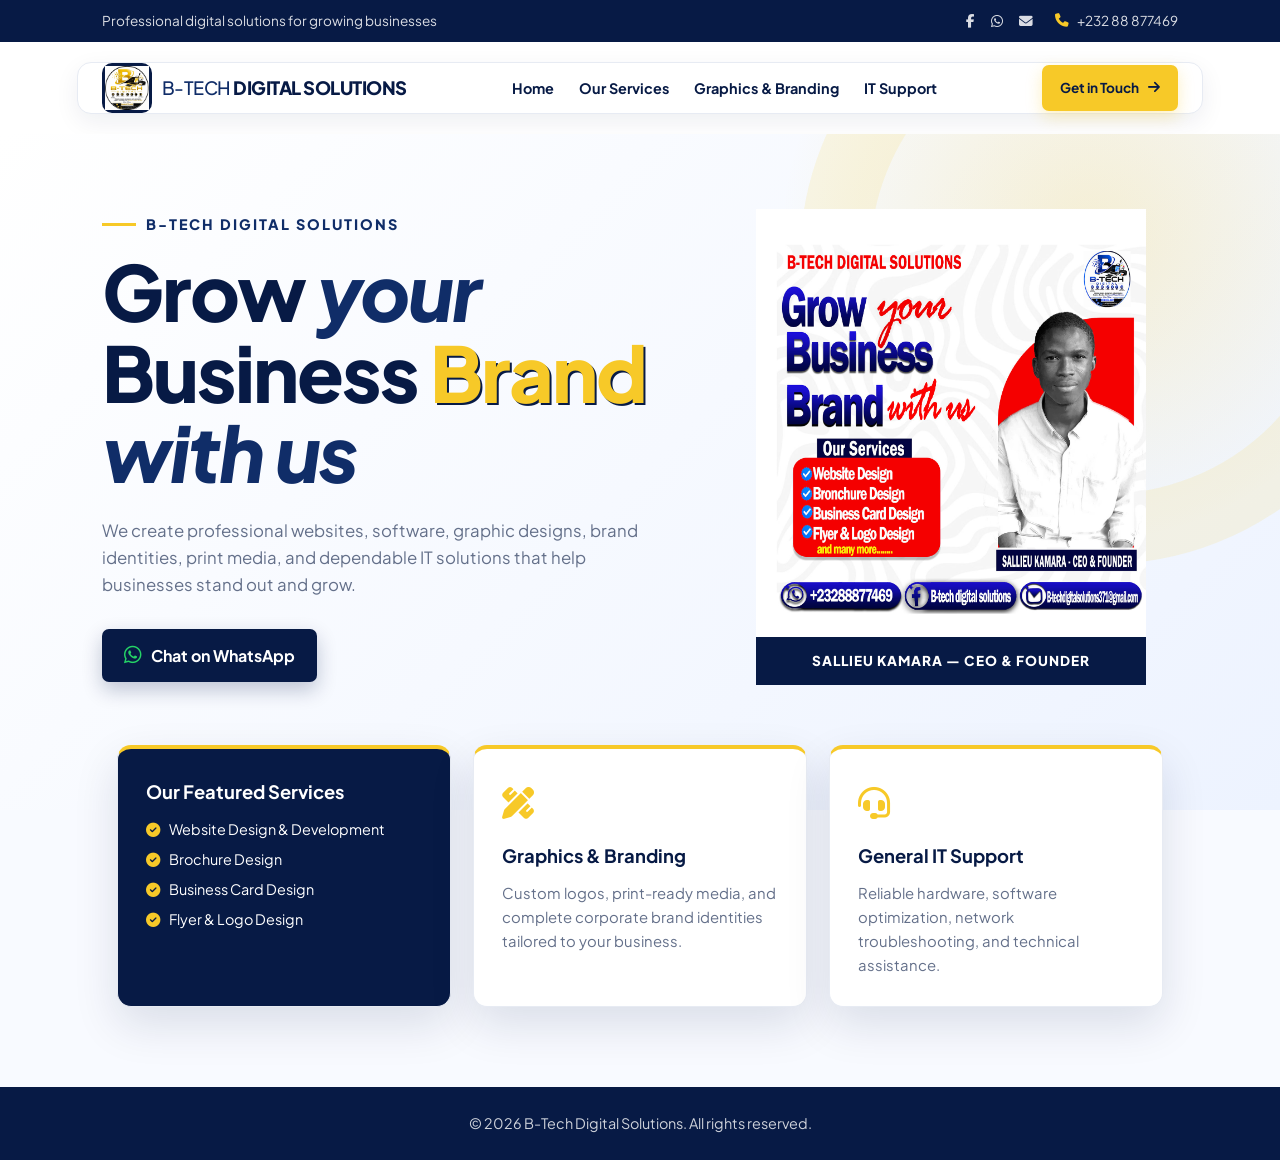
==== commit f350a138: "Update homepage to use Plus Jakarta Sans consistently and clean up typography styling for a polished" ====
--- a/index.html
+++ b/index.html
@@ -1,4 +1,3 @@
-<!-- filepath: Untitled-1 -->
 <!DOCTYPE html>
 <html lang="en">
 <head>
@@ -42,8 +41,11 @@
             overflow-x: hidden;
             color: var(--text);
             background: #f8faff;
-            font-family: "Plus Jakarta Sans", Arial, sans-serif;
+            font-family: "Plus Jakarta Sans", "Segoe UI", Arial, sans-serif;
             line-height: 1.6;
+            -webkit-font-smoothing: antialiased;
+            -moz-osx-font-smoothing: grayscale;
+            text-rendering: optimizeLegibility;
         }
 
         a {
@@ -54,6 +56,10 @@
         img {
             max-width: 100%;
             height: auto;
+        }
+
+        h1, h2, h3, h4, h5, h6, p, li, span, a, button {
+            font-family: "Plus Jakarta Sans", "Segoe UI", Arial, sans-serif;
         }
 
         .top-bar {
@@ -131,6 +137,11 @@
         .logo span {
             color: var(--navy-light);
             font-weight: 500;
+        }
+
+        .logo strong {
+            font-weight: 800;
+            color: var(--navy);
         }
 
         .logo-badge {
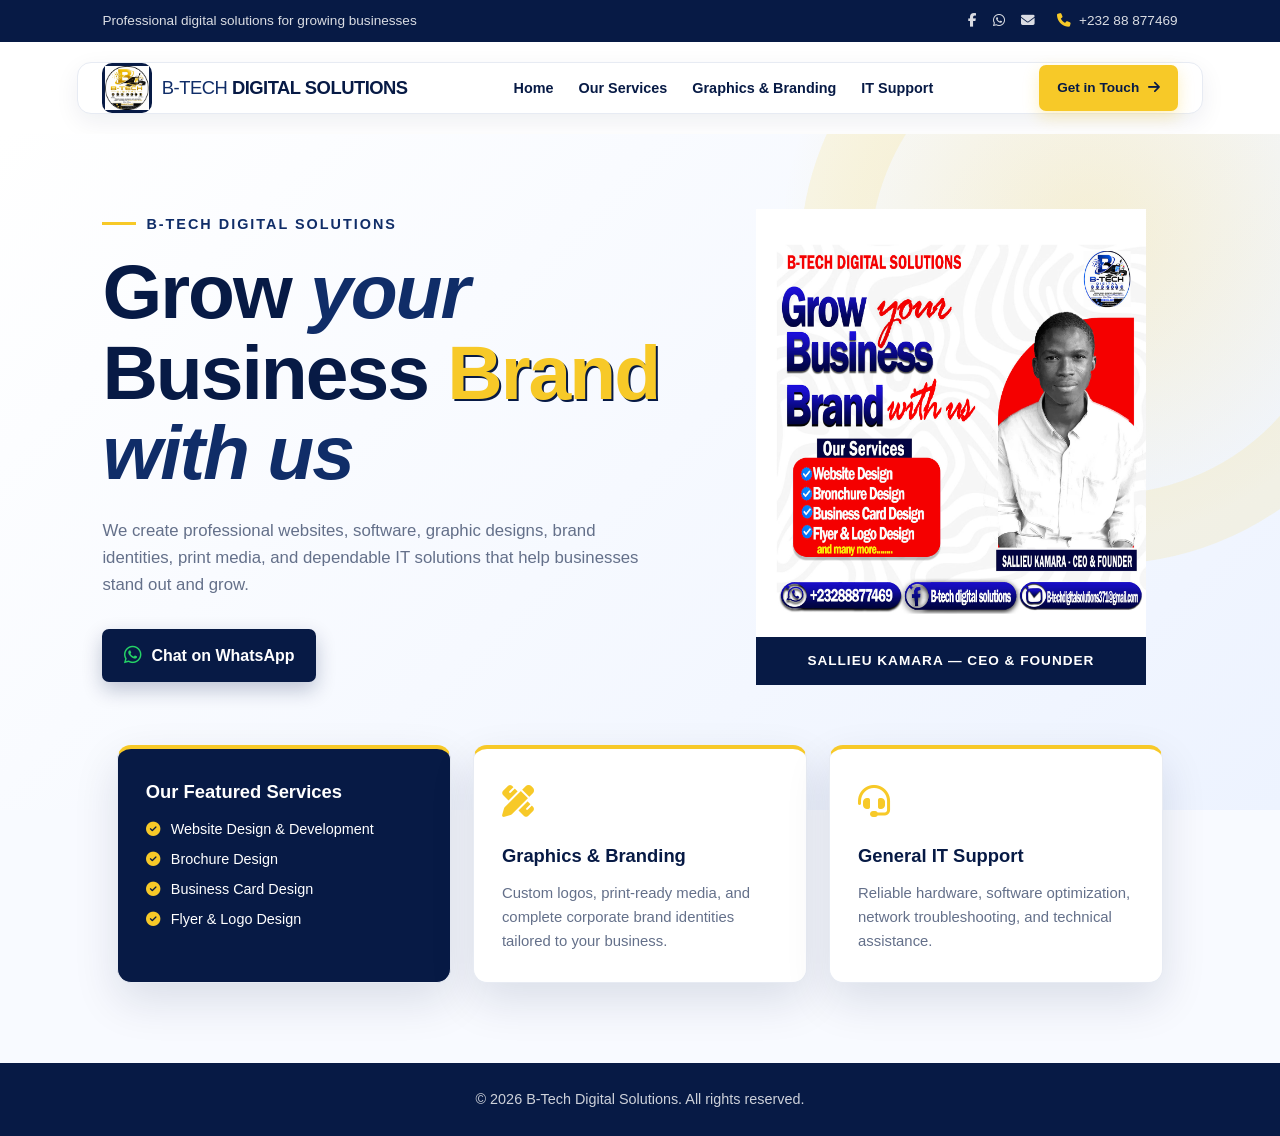
==== commit ebf5f186: "Use Verdana for the site typography" ====
--- a/index.html
+++ b/index.html
@@ -41,7 +41,7 @@
             overflow-x: hidden;
             color: var(--text);
             background: #f8faff;
-            font-family: "Plus Jakarta Sans", "Segoe UI", Arial, sans-serif;
+            font-family: Verdana, Geneva, sans-serif;
             line-height: 1.6;
             -webkit-font-smoothing: antialiased;
             -moz-osx-font-smoothing: grayscale;
@@ -59,7 +59,7 @@
         }
 
         h1, h2, h3, h4, h5, h6, p, li, span, a, button {
-            font-family: "Plus Jakarta Sans", "Segoe UI", Arial, sans-serif;
+            font-family: Verdana, Geneva, sans-serif;
         }
 
         .top-bar {
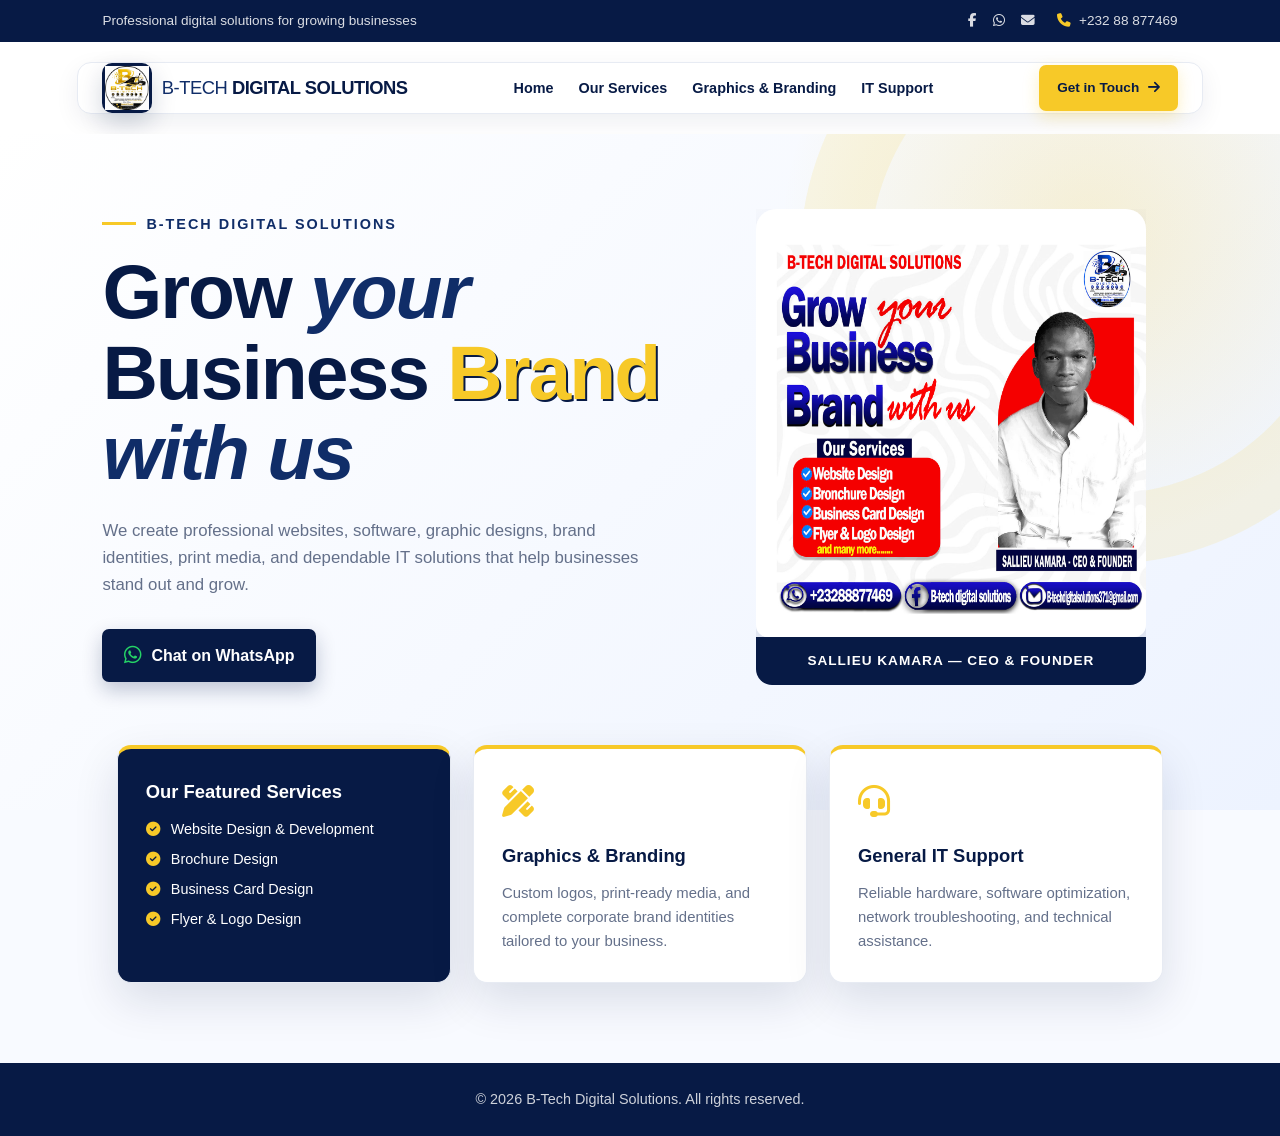
==== commit 64edfc80: "Add subtle motion and scroll reveal effects to the landing page" ====
--- a/index.html
+++ b/index.html
@@ -152,6 +152,8 @@
             overflow: hidden;
             background: var(--navy);
             border-radius: 10px;
+            animation: floatBadge 4s ease-in-out infinite;
+            box-shadow: 0 10px 25px rgba(7, 26, 69, 0.18);
         }
 
         .logo-badge img {
@@ -193,6 +195,7 @@
 
         .btn-contact,
         .btn-whatsapp {
+            position: relative;
             display: inline-flex;
             align-items: center;
             justify-content: center;
@@ -202,6 +205,25 @@
             transition: transform .25s ease, background .25s ease, box-shadow .25s ease;
             border: none;
             cursor: pointer;
+            overflow: hidden;
+        }
+
+        .btn-contact::before,
+        .btn-whatsapp::before {
+            position: absolute;
+            top: 0;
+            left: -120%;
+            width: 60%;
+            height: 100%;
+            content: "";
+            background: linear-gradient(120deg, transparent, rgba(255, 255, 255, 0.45), transparent);
+            transform: skewX(-20deg);
+            transition: left .7s ease;
+        }
+
+        .btn-contact:hover::before,
+        .btn-whatsapp:hover::before {
+            left: 130%;
         }
 
         .btn-contact {
@@ -253,6 +275,7 @@
             content: "";
             border: 70px solid rgba(247, 201, 40, .12);
             border-radius: 50%;
+            animation: pulseGlow 7s ease-in-out infinite alternate;
         }
 
         .hero-content,
@@ -325,6 +348,7 @@
             display: flex;
             align-items: center;
             flex-direction: column;
+            animation: floatImage 5s ease-in-out infinite;
         }
 
         .arch-background {
@@ -342,6 +366,8 @@
             max-height: 460px;
             object-fit: cover;
             object-position: center top;
+            border-radius: 20px 20px 12px 12px;
+            box-shadow: 0 22px 45px rgba(7, 26, 69, 0.16);
         }
 
         .ceo-badge {
@@ -354,6 +380,7 @@
             font-weight: 800;
             letter-spacing: 1px;
             text-transform: uppercase;
+            border-radius: 0 0 16px 16px;
         }
 
         .features-container {
@@ -375,11 +402,12 @@
             border-top: 4px solid var(--yellow);
             border-radius: 14px;
             box-shadow: var(--shadow);
-            transition: transform .25s ease;
+            transition: transform .25s ease, box-shadow .25s ease;
         }
 
         .feature-card:hover {
-            transform: translateY(-7px);
+            transform: translateY(-7px) scale(1.01);
+            box-shadow: 0 26px 55px rgba(7, 26, 69, 0.14);
         }
 
         .feature-card.main-box {
@@ -420,6 +448,28 @@
         .main-box li i {
             margin-right: 7px;
             color: var(--yellow);
+        }
+
+        .reveal {
+            opacity: 0;
+            transition: opacity 0.8s ease, transform 0.8s cubic-bezier(0.2, 0.8, 0.2, 1);
+        }
+
+        .reveal-left {
+            transform: translateX(-35px);
+        }
+
+        .reveal-right {
+            transform: translateX(35px);
+        }
+
+        .reveal-up {
+            transform: translateY(28px);
+        }
+
+        .reveal.visible {
+            opacity: 1;
+            transform: translate(0, 0);
         }
 
         footer {
@@ -428,6 +478,35 @@
             background: var(--navy);
             text-align: center;
             font-size: .9rem;
+        }
+
+        @keyframes pulseGlow {
+            0% {
+                transform: scale(0.98);
+                opacity: 0.8;
+            }
+            100% {
+                transform: scale(1.05);
+                opacity: 1;
+            }
+        }
+
+        @keyframes floatBadge {
+            0%, 100% {
+                transform: translateY(0px);
+            }
+            50% {
+                transform: translateY(-6px);
+            }
+        }
+
+        @keyframes floatImage {
+            0%, 100% {
+                transform: translateY(0px);
+            }
+            50% {
+                transform: translateY(-10px);
+            }
         }
 
         @media (max-width: 950px) {
@@ -526,6 +605,22 @@
                 padding: 0 5%;
             }
         }
+
+        @media (prefers-reduced-motion: reduce) {
+            html {
+                scroll-behavior: auto;
+            }
+
+            *, *::before, *::after {
+                animation: none !important;
+                transition: none !important;
+            }
+
+            .reveal {
+                opacity: 1;
+                transform: none;
+            }
+        }
     </style>
 </head>
 
@@ -579,7 +674,7 @@
 
     <main>
         <section class="hero">
-            <div class="hero-content">
+            <div class="hero-content reveal reveal-left">
                 <p class="hero-brand-tag">B-Tech Digital Solutions</p>
 
                 <h1 class="hero-title">
@@ -599,7 +694,7 @@
                 </a>
             </div>
 
-            <div class="hero-image-container">
+            <div class="hero-image-container reveal reveal-right">
                 <div class="arch-background">
                     <img src="MAIN IMAGE.jpg" alt="Sallieu Kamara, CEO and Founder of B-Tech Digital Solutions" width="390" height="460" loading="lazy">
                 </div>
@@ -608,7 +703,7 @@
         </section>
 
         <section class="features-container" aria-label="Featured services">
-            <article class="feature-card main-box">
+            <article class="feature-card main-box reveal reveal-up">
                 <div class="feature-text">
                     <h3>Our Featured Services</h3>
                     <ul>
@@ -620,7 +715,7 @@
                 </div>
             </article>
 
-            <article class="feature-card">
+            <article class="feature-card reveal reveal-up">
                 <div class="feature-icon">
                     <i class="fas fa-pen-ruler"></i>
                 </div>
@@ -630,7 +725,7 @@
                 </div>
             </article>
 
-            <article class="feature-card">
+            <article class="feature-card reveal reveal-up">
                 <div class="feature-icon">
                     <i class="fas fa-headset"></i>
                 </div>
@@ -668,6 +763,23 @@
                     });
                 });
             }
+
+            const revealElements = document.querySelectorAll('.reveal');
+
+            if (revealElements.length) {
+                const revealObserver = new IntersectionObserver((entries) => {
+                    entries.forEach((entry) => {
+                        if (entry.isIntersecting) {
+                            entry.target.classList.add('visible');
+                            revealObserver.unobserve(entry.target);
+                        }
+                    });
+                }, { threshold: 0.18 });
+
+                revealElements.forEach((element) => {
+                    revealObserver.observe(element);
+                });
+            }
         });
     </script>
 </body>
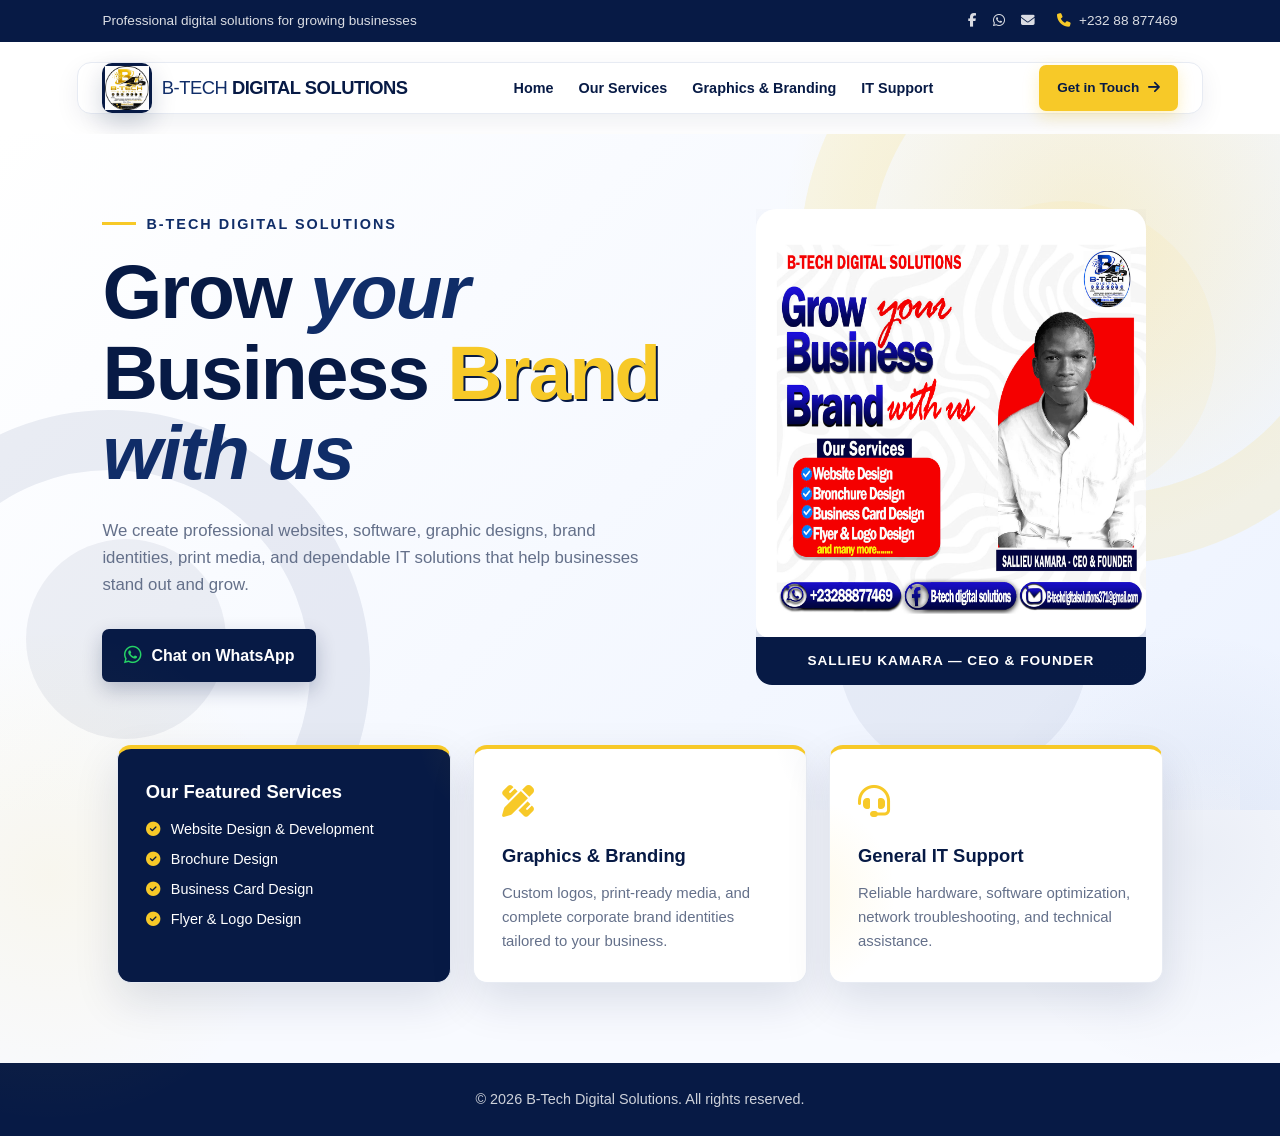
==== commit a79ce256: "Add animated background effects with floating elements and gradient shifts" ====
--- a/index.html
+++ b/index.html
@@ -278,6 +278,53 @@
             animation: pulseGlow 7s ease-in-out infinite alternate;
         }
 
+        .hero::after {
+            position: absolute;
+            bottom: -120px;
+            left: -150px;
+            width: 400px;
+            height: 400px;
+            content: "";
+            border: 60px solid rgba(16, 45, 104, .08);
+            border-radius: 50%;
+            animation: floatBlob 9s ease-in-out infinite;
+        }
+
+        .floating-bg-element {
+            position: absolute;
+            border-radius: 50%;
+            opacity: 0.06;
+            animation: drift 15s ease-in-out infinite;
+            z-index: 0;
+        }
+
+        .floating-bg-element:nth-child(1) {
+            width: 300px;
+            height: 300px;
+            background: var(--yellow);
+            top: 10%;
+            right: 5%;
+            animation: drift 20s ease-in-out infinite reverse;
+        }
+
+        .floating-bg-element:nth-child(2) {
+            width: 200px;
+            height: 200px;
+            background: var(--navy);
+            top: 60%;
+            left: 2%;
+            animation: drift 25s ease-in-out infinite;
+        }
+
+        .floating-bg-element:nth-child(3) {
+            width: 250px;
+            height: 250px;
+            background: var(--navy-light);
+            bottom: 5%;
+            right: 15%;
+            animation: drift 18s ease-in-out infinite reverse;
+        }
+
         .hero-content,
         .hero-image-container {
             position: relative;
@@ -392,6 +439,33 @@
             max-width: 1200px;
             margin: -65px auto 80px;
             padding: 0 6%;
+            background: linear-gradient(180deg, rgba(248, 250, 255, 0) 0%, rgba(248, 250, 255, 1) 50%);
+        }
+
+        .features-container::before {
+            position: absolute;
+            top: -50%;
+            left: -20%;
+            width: 500px;
+            height: 500px;
+            content: "";
+            background: radial-gradient(circle, rgba(247, 201, 40, 0.08) 0%, transparent 70%);
+            border-radius: 50%;
+            animation: moveGradient 14s ease-in-out infinite;
+            z-index: -1;
+        }
+
+        .features-container::after {
+            position: absolute;
+            bottom: -40%;
+            right: -15%;
+            width: 450px;
+            height: 450px;
+            content: "";
+            background: radial-gradient(circle, rgba(16, 45, 104, 0.06) 0%, transparent 70%);
+            border-radius: 50%;
+            animation: moveGradient 16s ease-in-out infinite reverse;
+            z-index: -1;
         }
 
         .feature-card {
@@ -403,6 +477,32 @@
             border-radius: 14px;
             box-shadow: var(--shadow);
             transition: transform .25s ease, box-shadow .25s ease;
+            position: relative;
+            overflow: hidden;
+        }
+
+        .feature-card::before {
+            position: absolute;
+            top: -50%;
+            right: -50%;
+            width: 200px;
+            height: 200px;
+            content: "";
+            background: radial-gradient(circle, rgba(247, 201, 40, 0.1) 0%, transparent 70%);
+            border-radius: 50%;
+            animation: float 8s ease-in-out infinite;
+        }
+
+        .feature-card:nth-child(2)::before {
+            animation: float 10s ease-in-out infinite reverse;
+            background: radial-gradient(circle, rgba(16, 45, 104, 0.08) 0%, transparent 70%);
+        }
+
+        .feature-card:nth-child(3)::before {
+            animation: float 12s ease-in-out infinite;
+            top: 20%;
+            right: auto;
+            left: -40%;
         }
 
         .feature-card:hover {
@@ -420,12 +520,16 @@
             margin-bottom: 13px;
             color: var(--yellow);
             font-size: 2rem;
+            position: relative;
+            z-index: 1;
         }
 
         .feature-text h3 {
             margin-bottom: 12px;
             color: var(--navy);
             font-size: 1.15rem;
+            position: relative;
+            z-index: 1;
         }
 
         .main-box .feature-text h3,
@@ -436,6 +540,8 @@
         .feature-text p {
             color: var(--muted);
             font-size: .93rem;
+            position: relative;
+            z-index: 1;
         }
 
         .main-box .feature-text ul {
@@ -443,6 +549,8 @@
             gap: 7px;
             list-style: none;
             font-size: .9rem;
+            position: relative;
+            z-index: 1;
         }
 
         .main-box li i {
@@ -491,6 +599,15 @@
             }
         }
 
+        @keyframes floatBlob {
+            0%, 100% {
+                transform: translate(0, 0);
+            }
+            50% {
+                transform: translate(30px, -40px);
+            }
+        }
+
         @keyframes floatBadge {
             0%, 100% {
                 transform: translateY(0px);
@@ -506,6 +623,39 @@
             }
             50% {
                 transform: translateY(-10px);
+            }
+        }
+
+        @keyframes drift {
+            0%, 100% {
+                transform: translate(0, 0);
+            }
+            25% {
+                transform: translate(20px, -30px);
+            }
+            50% {
+                transform: translate(-20px, 30px);
+            }
+            75% {
+                transform: translate(30px, 20px);
+            }
+        }
+
+        @keyframes float {
+            0%, 100% {
+                transform: translate(0, 0) scale(1);
+            }
+            50% {
+                transform: translate(40px, -40px) scale(1.1);
+            }
+        }
+
+        @keyframes moveGradient {
+            0%, 100% {
+                transform: translate(0, 0);
+            }
+            50% {
+                transform: translate(50px, -50px);
             }
         }
 
@@ -538,6 +688,10 @@
                 grid-template-columns: 1fr;
                 max-width: 650px;
                 margin-top: -45px;
+            }
+
+            .floating-bg-element {
+                opacity: 0.03;
             }
         }
 
@@ -604,6 +758,10 @@
             .features-container {
                 padding: 0 5%;
             }
+
+            .floating-bg-element {
+                opacity: 0.02;
+            }
         }
 
         @media (prefers-reduced-motion: reduce) {
@@ -674,6 +832,10 @@
 
     <main>
         <section class="hero">
+            <div class="floating-bg-element"></div>
+            <div class="floating-bg-element"></div>
+            <div class="floating-bg-element"></div>
+
             <div class="hero-content reveal reveal-left">
                 <p class="hero-brand-tag">B-Tech Digital Solutions</p>
 
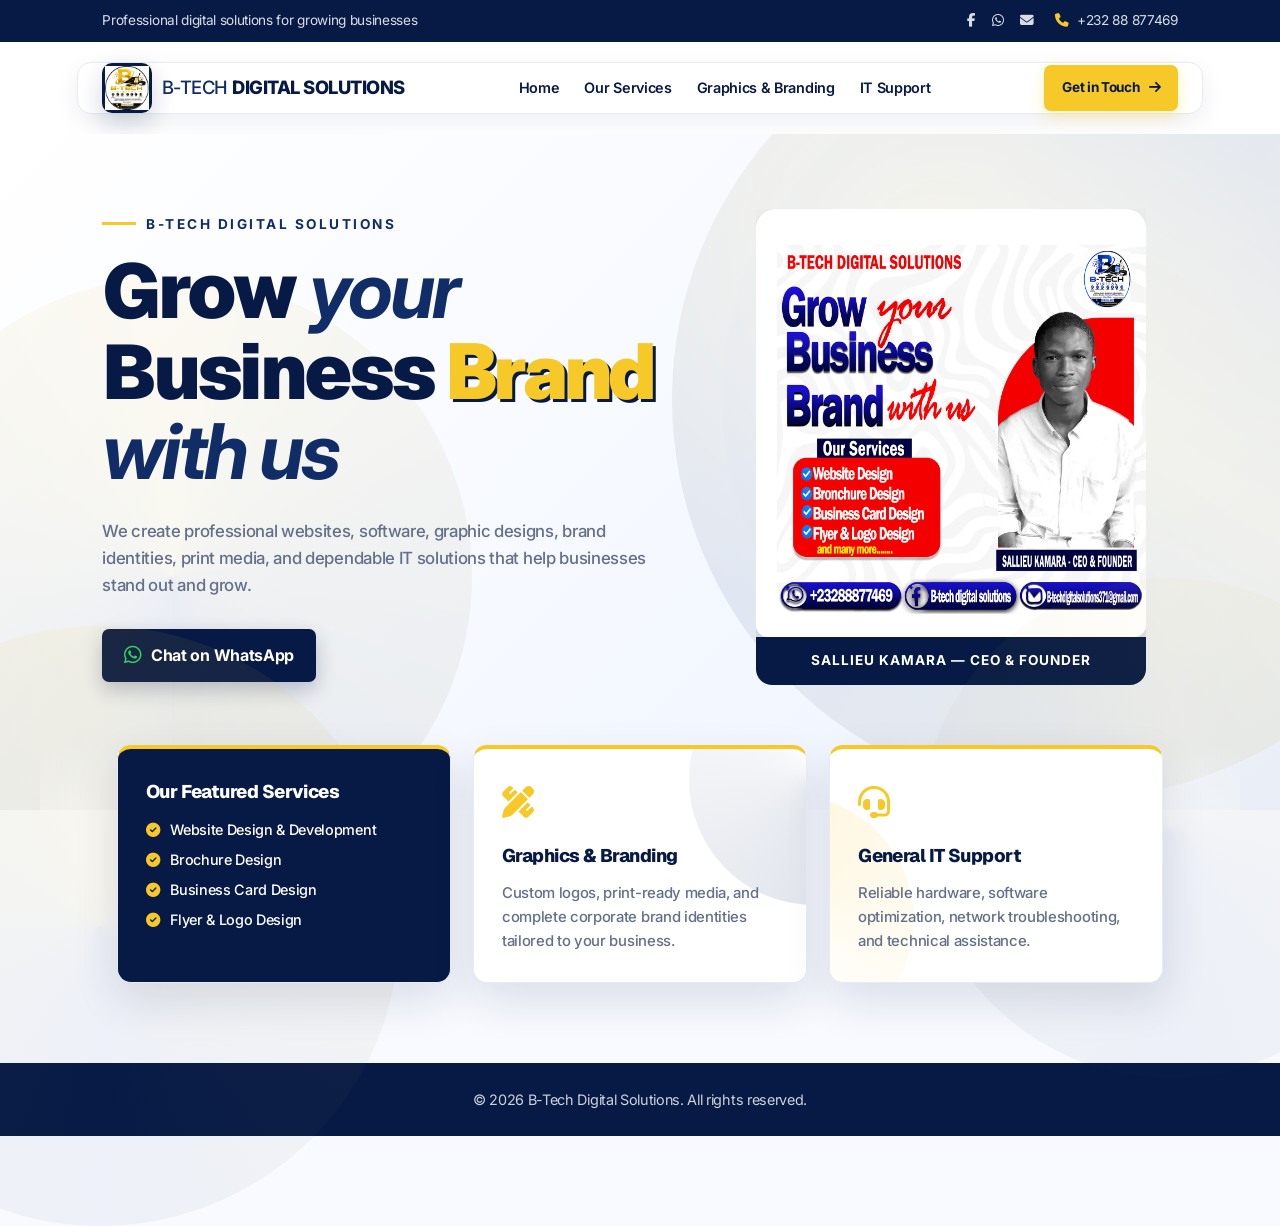
==== commit 58a08e88: "Update fonts to Geist + Inter (trending) and add animated spiral backgrounds throughout" ====
--- a/index.html
+++ b/index.html
@@ -9,7 +9,7 @@
 
     <link rel="preconnect" href="https://fonts.googleapis.com">
     <link rel="preconnect" href="https://fonts.gstatic.com" crossorigin>
-    <link href="https://fonts.googleapis.com/css2?family=Plus+Jakarta+Sans:wght@400;500;600;700;800&display=swap" rel="stylesheet">
+    <link href="https://fonts.googleapis.com/css2?family=Geist:wght@400;500;600;700;800;900&family=Inter:wght@400;500;600;700;800&display=swap" rel="stylesheet">
     <link rel="stylesheet" href="https://cdnjs.cloudflare.com/ajax/libs/font-awesome/6.5.2/css/all.min.css" media="print" onload="this.media='all'">
     <noscript><link rel="stylesheet" href="https://cdnjs.cloudflare.com/ajax/libs/font-awesome/6.5.2/css/all.min.css"></noscript>
 
@@ -41,11 +41,13 @@
             overflow-x: hidden;
             color: var(--text);
             background: #f8faff;
-            font-family: Verdana, Geneva, sans-serif;
+            font-family: 'Geist', 'Inter', -apple-system, BlinkMacSystemFont, 'Segoe UI', sans-serif;
             line-height: 1.6;
             -webkit-font-smoothing: antialiased;
             -moz-osx-font-smoothing: grayscale;
             text-rendering: optimizeLegibility;
+            font-weight: 400;
+            letter-spacing: -0.02em;
         }
 
         a {
@@ -58,8 +60,14 @@
             height: auto;
         }
 
-        h1, h2, h3, h4, h5, h6, p, li, span, a, button {
-            font-family: Verdana, Geneva, sans-serif;
+        h1, h2, h3, h4, h5, h6 {
+            font-family: 'Geist', -apple-system, BlinkMacSystemFont, 'Segoe UI', sans-serif;
+            font-weight: 800;
+            letter-spacing: -0.03em;
+        }
+
+        p, li, span, a, button {
+            font-family: 'Inter', 'Geist', -apple-system, BlinkMacSystemFont, 'Segoe UI', sans-serif;
         }
 
         .top-bar {
@@ -70,6 +78,7 @@
             color: rgba(255, 255, 255, .85);
             background: var(--navy);
             font-size: .85rem;
+            font-family: 'Inter', sans-serif;
         }
 
         .top-bar-left,
@@ -132,6 +141,7 @@
             font-size: 1.15rem;
             font-weight: 800;
             letter-spacing: -.5px;
+            font-family: 'Geist', sans-serif;
         }
 
         .logo span {
@@ -173,7 +183,8 @@
             position: relative;
             color: var(--navy);
             font-size: .9rem;
-            font-weight: 700;
+            font-weight: 600;
+            font-family: 'Inter', sans-serif;
         }
 
         .nav-links a::after {
@@ -206,6 +217,7 @@
             border: none;
             cursor: pointer;
             overflow: hidden;
+            font-family: 'Inter', sans-serif;
         }
 
         .btn-contact::before,
@@ -261,68 +273,56 @@
             min-height: 590px;
             padding: 75px 8% 125px;
             overflow: hidden;
-            background:
-                radial-gradient(circle at 85% 15%, rgba(247, 201, 40, .2), transparent 25%),
-                linear-gradient(135deg, #ffffff 0%, #edf3ff 100%);
-        }
-
-        .hero::before {
+            background: linear-gradient(135deg, #ffffff 0%, #edf3ff 100%);
+        }
+
+        .spiral-bg {
             position: absolute;
-            top: -180px;
-            right: -130px;
-            width: 470px;
-            height: 470px;
+            width: 800px;
+            height: 800px;
+            top: -20%;
+            right: -15%;
+            opacity: 0.08;
+            z-index: 0;
+            animation: spiralRotate 20s linear infinite;
+            background: 
+                radial-gradient(circle at 30% 30%, var(--yellow) 0%, transparent 50%),
+                conic-gradient(from 0deg, var(--navy), var(--yellow), var(--navy-light), var(--navy));
+            border-radius: 50%;
+        }
+
+        .spiral-bg::before {
             content: "";
-            border: 70px solid rgba(247, 201, 40, .12);
+            position: absolute;
+            inset: 50px;
+            background: inherit;
             border-radius: 50%;
-            animation: pulseGlow 7s ease-in-out infinite alternate;
-        }
-
-        .hero::after {
+            animation: spiralRotateReverse 15s linear infinite;
+            filter: blur(1px);
+        }
+
+        .spiral-bg::after {
+            content: "";
             position: absolute;
-            bottom: -120px;
-            left: -150px;
-            width: 400px;
-            height: 400px;
-            content: "";
-            border: 60px solid rgba(16, 45, 104, .08);
+            inset: 100px;
+            background: radial-gradient(circle, var(--yellow) 0%, transparent 70%);
             border-radius: 50%;
-            animation: floatBlob 9s ease-in-out infinite;
-        }
-
-        .floating-bg-element {
+            animation: spiralRotate 25s linear infinite reverse;
+        }
+
+        .spiral-bg-secondary {
             position: absolute;
+            width: 600px;
+            height: 600px;
+            bottom: -10%;
+            left: -10%;
+            opacity: 0.06;
+            z-index: 0;
+            animation: spiralRotateReverse 25s linear infinite;
+            background: 
+                conic-gradient(from 180deg, var(--navy-light), var(--yellow), var(--navy)),
+                radial-gradient(circle at 70% 70%, var(--navy) 0%, transparent 60%);
             border-radius: 50%;
-            opacity: 0.06;
-            animation: drift 15s ease-in-out infinite;
-            z-index: 0;
-        }
-
-        .floating-bg-element:nth-child(1) {
-            width: 300px;
-            height: 300px;
-            background: var(--yellow);
-            top: 10%;
-            right: 5%;
-            animation: drift 20s ease-in-out infinite reverse;
-        }
-
-        .floating-bg-element:nth-child(2) {
-            width: 200px;
-            height: 200px;
-            background: var(--navy);
-            top: 60%;
-            left: 2%;
-            animation: drift 25s ease-in-out infinite;
-        }
-
-        .floating-bg-element:nth-child(3) {
-            width: 250px;
-            height: 250px;
-            background: var(--navy-light);
-            bottom: 5%;
-            right: 15%;
-            animation: drift 18s ease-in-out infinite reverse;
         }
 
         .hero-content,
@@ -339,10 +339,11 @@
             display: inline-block;
             margin-bottom: 15px;
             color: var(--navy-light);
-            font-size: .9rem;
-            font-weight: 800;
-            letter-spacing: 2px;
+            font-size: .85rem;
+            font-weight: 700;
+            letter-spacing: 2.5px;
             text-transform: uppercase;
+            font-family: 'Inter', sans-serif;
         }
 
         .hero-brand-tag::before {
@@ -357,19 +358,22 @@
         .hero-title {
             color: var(--navy);
             font-size: clamp(2.8rem, 6vw, 5.2rem);
-            font-weight: 800;
+            font-weight: 900;
             line-height: 1.05;
-            letter-spacing: -2px;
+            letter-spacing: -0.04em;
+            font-family: 'Geist', sans-serif;
         }
 
         .script-text {
             color: var(--navy-light);
             font-style: italic;
+            font-weight: 700;
         }
 
         .hero-title .highlight {
             color: var(--yellow);
-            text-shadow: 2px 2px 0 var(--navy);
+            text-shadow: 3px 3px 0 var(--navy);
+            font-weight: 900;
         }
 
         .hero-description {
@@ -377,6 +381,8 @@
             margin: 25px 0 30px;
             color: var(--muted);
             font-size: 1.05rem;
+            font-family: 'Inter', sans-serif;
+            font-weight: 500;
         }
 
         .btn-whatsapp {
@@ -424,10 +430,11 @@
             background: var(--navy);
             text-align: center;
             font-size: .85rem;
-            font-weight: 800;
+            font-weight: 700;
             letter-spacing: 1px;
             text-transform: uppercase;
             border-radius: 0 0 16px 16px;
+            font-family: 'Inter', sans-serif;
         }
 
         .features-container {
@@ -446,26 +453,28 @@
             position: absolute;
             top: -50%;
             left: -20%;
-            width: 500px;
-            height: 500px;
+            width: 600px;
+            height: 600px;
             content: "";
-            background: radial-gradient(circle, rgba(247, 201, 40, 0.08) 0%, transparent 70%);
+            background: conic-gradient(from 0deg, rgba(247, 201, 40, 0.12) 0%, rgba(16, 45, 104, 0.08) 50%, rgba(247, 201, 40, 0.12) 100%);
             border-radius: 50%;
-            animation: moveGradient 14s ease-in-out infinite;
+            animation: spiralRotate 18s linear infinite;
             z-index: -1;
+            opacity: 0.6;
         }
 
         .features-container::after {
             position: absolute;
             bottom: -40%;
             right: -15%;
-            width: 450px;
-            height: 450px;
+            width: 500px;
+            height: 500px;
             content: "";
-            background: radial-gradient(circle, rgba(16, 45, 104, 0.06) 0%, transparent 70%);
+            background: conic-gradient(from 180deg, rgba(16, 45, 104, 0.1) 0%, rgba(247, 201, 40, 0.08) 50%, rgba(16, 45, 104, 0.1) 100%);
             border-radius: 50%;
-            animation: moveGradient 16s ease-in-out infinite reverse;
+            animation: spiralRotateReverse 22s linear infinite;
             z-index: -1;
+            opacity: 0.5;
         }
 
         .feature-card {
@@ -483,26 +492,26 @@
 
         .feature-card::before {
             position: absolute;
-            top: -50%;
-            right: -50%;
-            width: 200px;
-            height: 200px;
+            top: -40%;
+            right: -40%;
+            width: 250px;
+            height: 250px;
             content: "";
-            background: radial-gradient(circle, rgba(247, 201, 40, 0.1) 0%, transparent 70%);
+            background: conic-gradient(from 0deg, rgba(247, 201, 40, 0.15) 0%, transparent 50%);
             border-radius: 50%;
-            animation: float 8s ease-in-out infinite;
+            animation: spiralRotate 12s linear infinite;
         }
 
         .feature-card:nth-child(2)::before {
-            animation: float 10s ease-in-out infinite reverse;
-            background: radial-gradient(circle, rgba(16, 45, 104, 0.08) 0%, transparent 70%);
+            animation: spiralRotateReverse 14s linear infinite;
+            background: conic-gradient(from 180deg, rgba(16, 45, 104, 0.12) 0%, transparent 50%);
         }
 
         .feature-card:nth-child(3)::before {
-            animation: float 12s ease-in-out infinite;
+            animation: spiralRotate 16s linear infinite;
             top: 20%;
             right: auto;
-            left: -40%;
+            left: -50%;
         }
 
         .feature-card:hover {
@@ -530,6 +539,8 @@
             font-size: 1.15rem;
             position: relative;
             z-index: 1;
+            font-family: 'Geist', sans-serif;
+            font-weight: 800;
         }
 
         .main-box .feature-text h3,
@@ -542,6 +553,8 @@
             font-size: .93rem;
             position: relative;
             z-index: 1;
+            font-family: 'Inter', sans-serif;
+            font-weight: 500;
         }
 
         .main-box .feature-text ul {
@@ -551,6 +564,8 @@
             font-size: .9rem;
             position: relative;
             z-index: 1;
+            font-family: 'Inter', sans-serif;
+            font-weight: 500;
         }
 
         .main-box li i {
@@ -586,26 +601,7 @@
             background: var(--navy);
             text-align: center;
             font-size: .9rem;
-        }
-
-        @keyframes pulseGlow {
-            0% {
-                transform: scale(0.98);
-                opacity: 0.8;
-            }
-            100% {
-                transform: scale(1.05);
-                opacity: 1;
-            }
-        }
-
-        @keyframes floatBlob {
-            0%, 100% {
-                transform: translate(0, 0);
-            }
-            50% {
-                transform: translate(30px, -40px);
-            }
+            font-family: 'Inter', sans-serif;
         }
 
         @keyframes floatBadge {
@@ -626,36 +622,21 @@
             }
         }
 
-        @keyframes drift {
-            0%, 100% {
-                transform: translate(0, 0);
-            }
-            25% {
-                transform: translate(20px, -30px);
-            }
-            50% {
-                transform: translate(-20px, 30px);
-            }
-            75% {
-                transform: translate(30px, 20px);
-            }
-        }
-
-        @keyframes float {
-            0%, 100% {
-                transform: translate(0, 0) scale(1);
-            }
-            50% {
-                transform: translate(40px, -40px) scale(1.1);
-            }
-        }
-
-        @keyframes moveGradient {
-            0%, 100% {
-                transform: translate(0, 0);
-            }
-            50% {
-                transform: translate(50px, -50px);
+        @keyframes spiralRotate {
+            from {
+                transform: rotate(0deg);
+            }
+            to {
+                transform: rotate(360deg);
+            }
+        }
+
+        @keyframes spiralRotateReverse {
+            from {
+                transform: rotate(360deg);
+            }
+            to {
+                transform: rotate(0deg);
             }
         }
 
@@ -690,8 +671,16 @@
                 margin-top: -45px;
             }
 
-            .floating-bg-element {
-                opacity: 0.03;
+            .spiral-bg {
+                width: 600px;
+                height: 600px;
+                opacity: 0.05;
+            }
+
+            .spiral-bg-secondary {
+                width: 500px;
+                height: 500px;
+                opacity: 0.04;
             }
         }
 
@@ -759,7 +748,15 @@
                 padding: 0 5%;
             }
 
-            .floating-bg-element {
+            .spiral-bg {
+                width: 500px;
+                height: 500px;
+                opacity: 0.03;
+            }
+
+            .spiral-bg-secondary {
+                width: 400px;
+                height: 400px;
                 opacity: 0.02;
             }
         }
@@ -832,9 +829,8 @@
 
     <main>
         <section class="hero">
-            <div class="floating-bg-element"></div>
-            <div class="floating-bg-element"></div>
-            <div class="floating-bg-element"></div>
+            <div class="spiral-bg"></div>
+            <div class="spiral-bg-secondary"></div>
 
             <div class="hero-content reveal reveal-left">
                 <p class="hero-brand-tag">B-Tech Digital Solutions</p>
